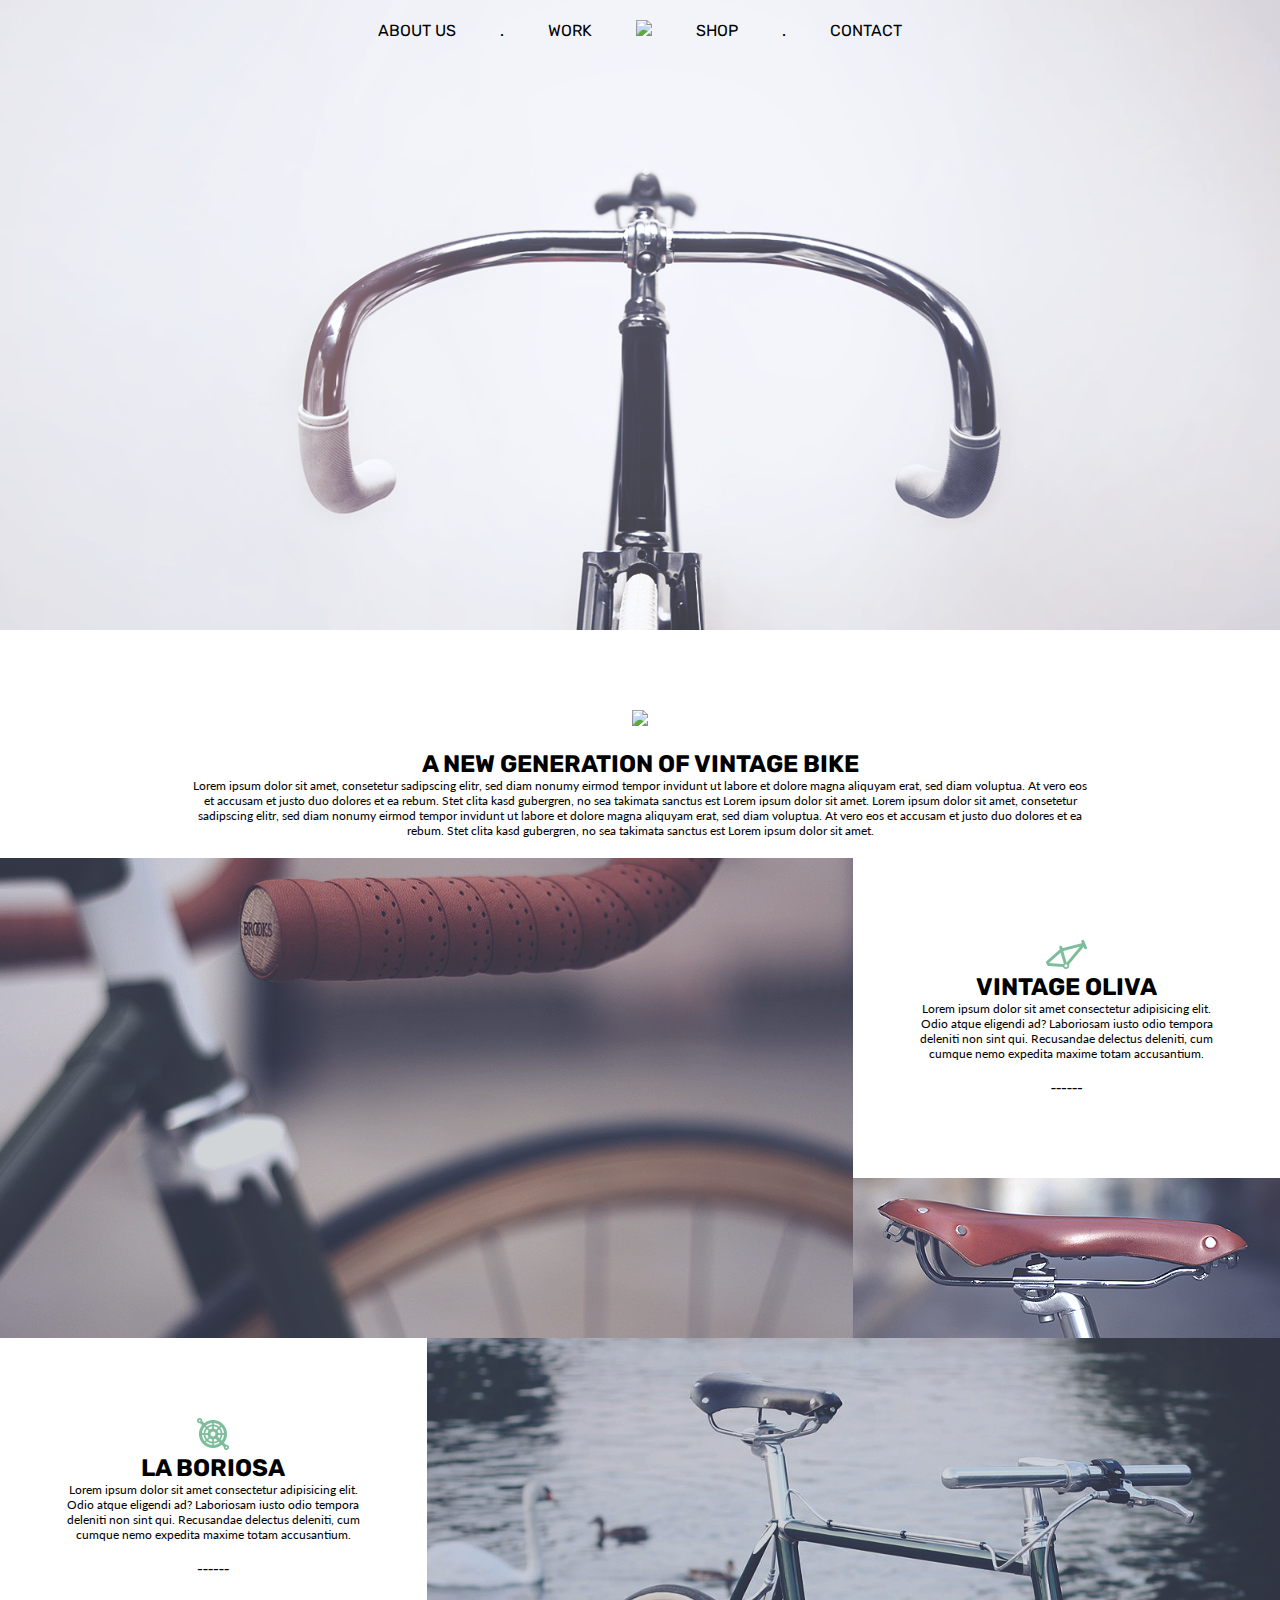
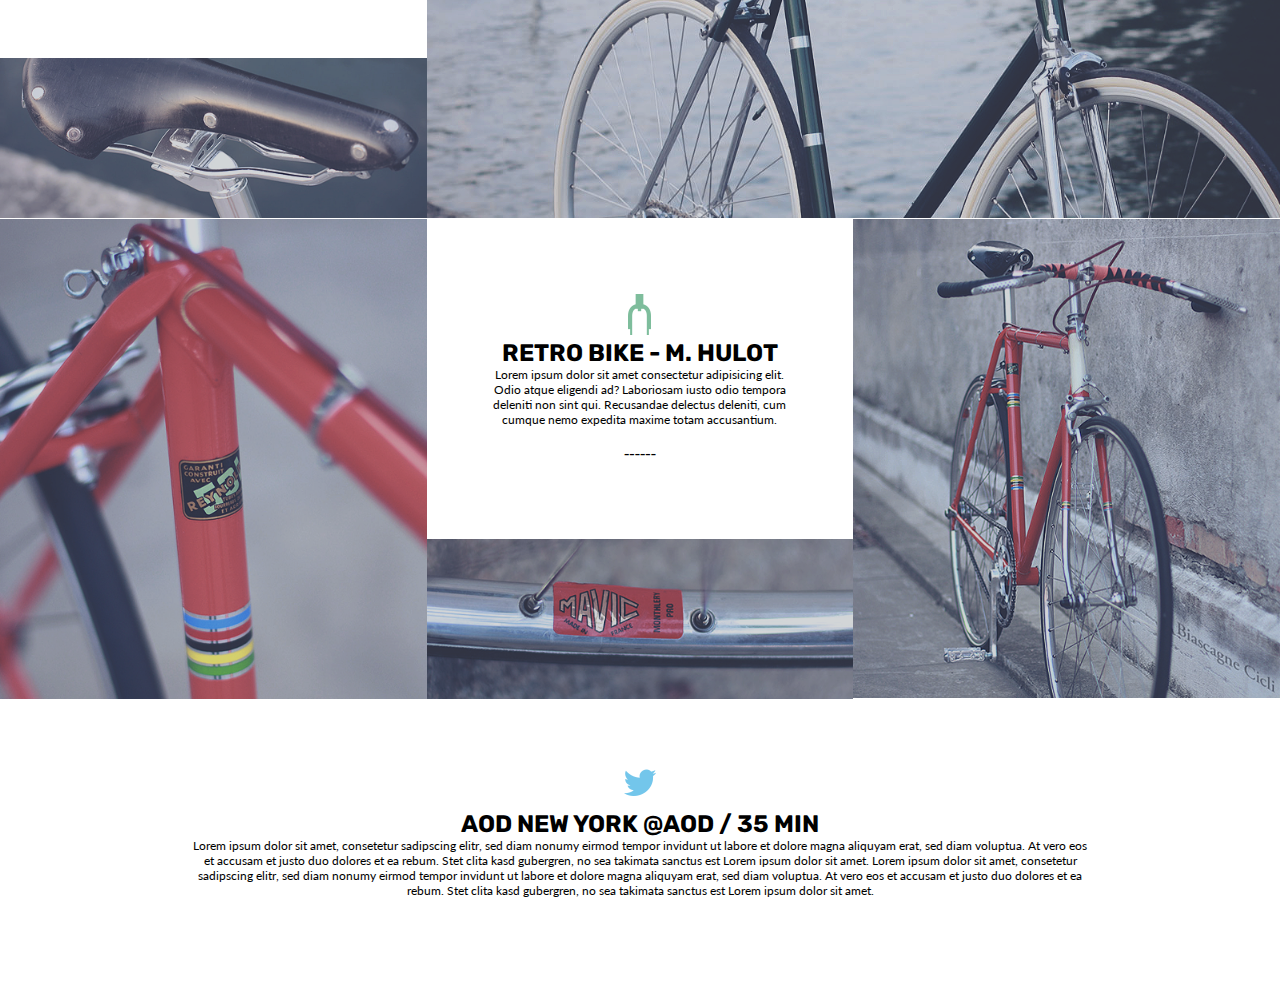
==== index2.html @ e27d0252 "added index2 to try out more grid stuff" ====
<!DOCTYPE html>
<html lang="en">
<head>
    <link href="styles.css" type="text/css" rel="stylesheet"/>
    <meta charset="UTF-8">
    <meta name="viewport" content="width=device-width, initial-scale=1.0">
    <title>AOD New York - Vintage Bicycles in Downtown Brooklyn</title>
</head>
<body>
    <header>

        <!--Navigation bar-->
        <div id="banner-image">
        <nav>
            <ul>
                <li class="nav-element">About Us</li>
                <li class="nav-element">.</li>
                <li class="nav-element">Work</li>
                <li class="nav-element"><img class="logo" src="assets/logo.png"></li>
                <li class="nav-element">Shop</li>
                <li class="nav-element">.</li>
                <li class="nav-element">Contact</li>
            </ul>
        </nav>
    </div>
    </header>

    <div class="big-text-box">
        <div class="inner-text">
            <img class="green-icon" src="assets/icon.png">
        <h2>A new generation of vintage bike</h2>
        <p>Lorem ipsum dolor sit amet, consetetur sadipscing elitr, sed diam nonumy eirmod tempor invidunt ut labore et dolore magna aliquyam erat, sed diam voluptua. At vero eos et accusam et justo duo dolores et ea rebum. Stet clita kasd gubergren, no sea takimata sanctus est Lorem ipsum dolor sit amet. Lorem ipsum dolor sit amet, consetetur sadipscing elitr, sed diam nonumy eirmod tempor invidunt ut labore et dolore magna aliquyam erat, sed diam voluptua. At vero eos et accusam et justo duo dolores et ea rebum. Stet clita kasd gubergren, no sea takimata sanctus est Lorem ipsum dolor sit amet.</p>
    </div>
    

 <!--BEGINNING OF GRID-->
<div class="grid">
    <img class="lhori1" src="assets/Layer 10.png">
    <div class="card1">
        <div class="square-text-box inner-text">
            <img src="assets/Icon2.png">
            <h2>Vintage Oliva</h2>
            <p>Lorem ipsum dolor sit amet consectetur adipisicing elit. Odio atque eligendi ad? Laboriosam iusto odio tempora deleniti non sint qui. Recusandae delectus deleniti, cum cumque nemo expedita maxime totam accusantium.</p>
            <br>------
        </div>
    </div>
    <img class="spic1" src="assets/Layer 11.png">

    <div class="card2">
        <div class="square-text-box inner-text">
            <img src="assets/Icon4.png">
            <h2>La Boriosa</h2>
            <p>Lorem ipsum dolor sit amet consectetur adipisicing elit. Odio atque eligendi ad? Laboriosam iusto odio tempora deleniti non sint qui. Recusandae delectus deleniti, cum cumque nemo expedita maxime totam accusantium.</p>
            <br>------
        </div>
    </div>
    <img class="spic2" src="assets/Layer 13.png">
    <img class="lhori2" src="assets/Layer 12.png">
    <img class="mvert1" src="assets/Layer 15.png">

    <div class="card3">
        <div class="square-text-box inner-text">
            <img src="assets/Icon3.png">
            <h2>Retro BIKE - M. Hulot</h2>
            <p>Lorem ipsum dolor sit amet consectetur adipisicing elit. Odio atque eligendi ad? Laboriosam iusto odio tempora deleniti non sint qui. Recusandae delectus deleniti, cum cumque nemo expedita maxime totam accusantium.</p>
            <br>------
        </div>
    </div>
    <img class="spic3" src="assets/Layer 16.png">
    <img class="mvert2" src="assets/Layer 14.png">
</div>

    <div class="big-text-box">
        <div class="inner-text">
            <img class="social-media-icon" src="assets/twitter.png">
        <h2>AOD New York @aod / 35 min</h2>
        <p>Lorem ipsum dolor sit amet, consetetur sadipscing elitr, sed diam nonumy eirmod tempor invidunt ut labore et dolore magna aliquyam erat, sed diam voluptua. At vero eos et accusam et justo duo dolores et ea rebum. Stet clita kasd gubergren, no sea takimata sanctus est Lorem ipsum dolor sit amet. Lorem ipsum dolor sit amet, consetetur sadipscing elitr, sed diam nonumy eirmod tempor invidunt ut labore et dolore magna aliquyam erat, sed diam voluptua. At vero eos et accusam et justo duo dolores et ea rebum. Stet clita kasd gubergren, no sea takimata sanctus est Lorem ipsum dolor sit amet.</p>
    </div>

<!--SECOND GRID-->
<div class="grid2">
    <div class="sbox1">
    </div>
    <div class="sbox2"></div>
    <div class="svert1"></div>
    <div class="shori2"></div>
    <div class="shori1"></div>
    <div class="shori3"></div>
</div>


</body>
</html>
---- styles.css ----
/* Fonts */

@import url('https://fonts.googleapis.com/css2?family=Lato&family=Rubik&display=swap');

/* Font specifications

font-family: 'Lato', sans-serif;
font-family: 'Rubik', sans-serif;

*/


/* General */

* {
    margin: 0;
    padding: 0;
}

body {
    background-color: white;
    font-family: ;
}

p {
    font-family: 'Lato', sans-serif;;
    font-size: 12px; 
}


/* Header and Navigation */

.logo {

}

nav {
    text-align: center;
}

nav ul {
    list-style: none;
}

nav ul li {
    padding: 20px;
    vertical-align: middle;
}

.navbar {
    text-align: center;
    
}

.nav-element {
    display: inline-block;
    text-transform: uppercase;
    font-family: 'Rubik', sans-serif;
}

ul {
    list-style: none;
}




/*Grid*/
.grid {
    display: grid;
    width: 100vw;
    margin-right: auto;
    margin-left: auto;
    grid-template-columns: 2fr 1fr 1fr 2fr;
    grid-template-rows: repeat(9, 1fr);
    grid-template-areas: 
            "lhori1 lhori1 lhori1 card1"
            "lhori1 lhori1 lhori1 card1"
            "lhori1 lhori1 lhori1 spic1"
            "card2 lhori2 lhori2 lhori2"
            "card2 lhori2 lhori2  lhori2"
            "spic2 lhori2  lhori2 lhori2"
            "mvert1 card3 card3 mvert2"
            "mvert1 card3 card3 mvert2"
            "mvert1 spic3 spic3 mvert2";
}

/*Grid Classes*/
.lhori1 {
    grid-area: lhori1; 
    max-width: 100%;
}
.card1 {
    grid-area: card1; 
    align-self: center;}
.spic1 {
    grid-area: spic1;
    max-width: 100%;
}
.card2 {
    grid-area: card2; 
    align-self: center;
}
.lhori2 {
    grid-area: lhori2;
    max-width: 100%;
}
.spic2 {
    grid-area: spic2;
    max-width: 100%;
}
.mvert1 {
    grid-area: mvert1;
    max-width: 100%;
}
.card3 {
    grid-area: card3; 
    align-self: center;
}
.spic3 {
    grid-area: spic3;
    max-width: 100%;
}
.mvert2 {
    grid-area: mvert2;
    max-width: 100%;
}


/*Grid2*/
.grid2 {
    display: grid;
    width: 100vw;
    
    margin-right: auto;
    margin-left: auto;
    grid-template-columns: 1fr 1fr 1fr 1fr 2fr;
    grid-template-rows: repeat(2, 1fr);
    grid-template-areas: 
        "sbox1  sbox2 svert1 svert2 shori2"
        "shori1 shori1 svert1 svert2 shori3";
}

/* 

/*Grid 2 Classes*/

.sbox1 {
    grid-area: sbox1;
    background-image: url("assets/Layer 19.png");
    position: relative;
}
.svert1 {
    grid-area: svert1;
}
.svert2 {
    grid-area: svert2;
}
.shori2 {
    grid-area: shori2;
}

.shori3 {
    grid-area: shori3;
}


    /*

            "tbox2 tbox2 tbox2 tbox2 tbox2 tbox2"
            "tbox2 tbox2 tbox2 tbox2 tbox2 tbox2"
            "sbox    sbox2 svert1 svert2 shori2"
            "shori1 shori1 svert1 svert2 shori2";
              "tbox2 tbox2 tbox2 tbox2 tbox2 tbox2"
            "tbox2 tbox2 tbox2 tbox2 tbox2 tbox2"
            "sbox1  sbox2 svert1 svert2 shori2"
            "shori1 shori1 svert1 svert2 shori2";
}*/

#banner-image {
    background-image: url("assets/Layer 7.png");
    background-size: cover;
    height: 70vh;
}

/* Block of text */

.big-text-box {
    width: 100%;
    text-align: center;
    padding-top: 40px;
    padding-bottom: 40px;
}

.green-icon {
    padding: 20px;
    text-align: center;
}

h2 {
    text-transform: uppercase;
    font-family: 'Rubik', sans-serif;
}

.inner-text {
    width: 70%;
    margin: 0 auto;
    padding: 20px;
    
}


/* Large image */
.large-hori-image {

}

.layer10 {
    background-size: cover;
    background-image: url("assets/Layer 10.png");

}

.layer11 {
    background-image: url("assets/Layer 10.png");
}

.overlay-image {
    margin: auto;
}

.bicycle-company {
    background-image: url("assets/Logo2.png");
}

/* Skinny hori image with square text */
.card {
    text-align: center;
}

.skinny-hori-image {
    background-image: url("assets/Layer 11.png");
    background-size: cover;
}

.square-text-box {
    text-align: center;
}



.med-vert-image {
   
}

#

.small-square-image {
    
}

.skinny-vert-image {

}

.small-hori-image {

}


#discover-button {
    width: 200px;
    height: 100px;
}

#stay-on-the-saddle {

}

#newsletter-form{

}

#go-button {

}


/* Footer */

#address {

}

.social-media-icon {
    padding: 10px;
    text-align: center;
}

#yebo-logo {

}
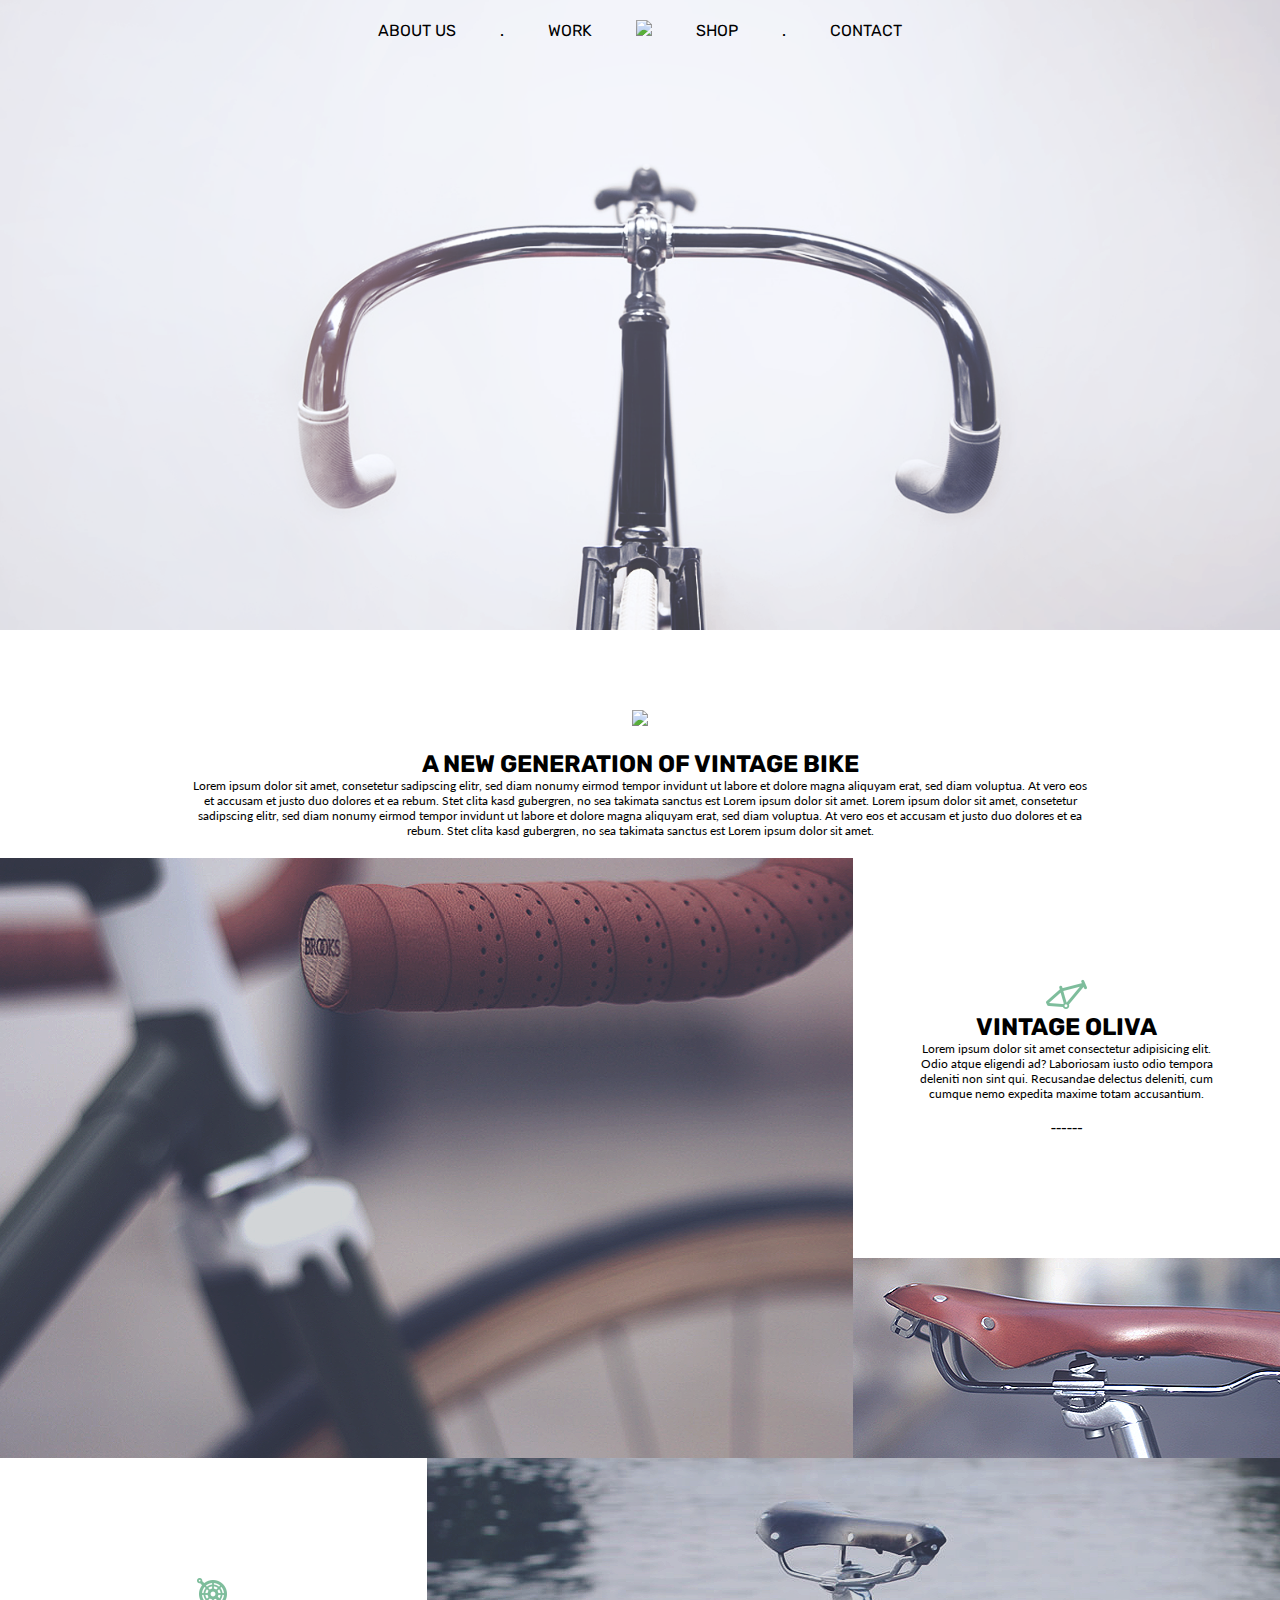
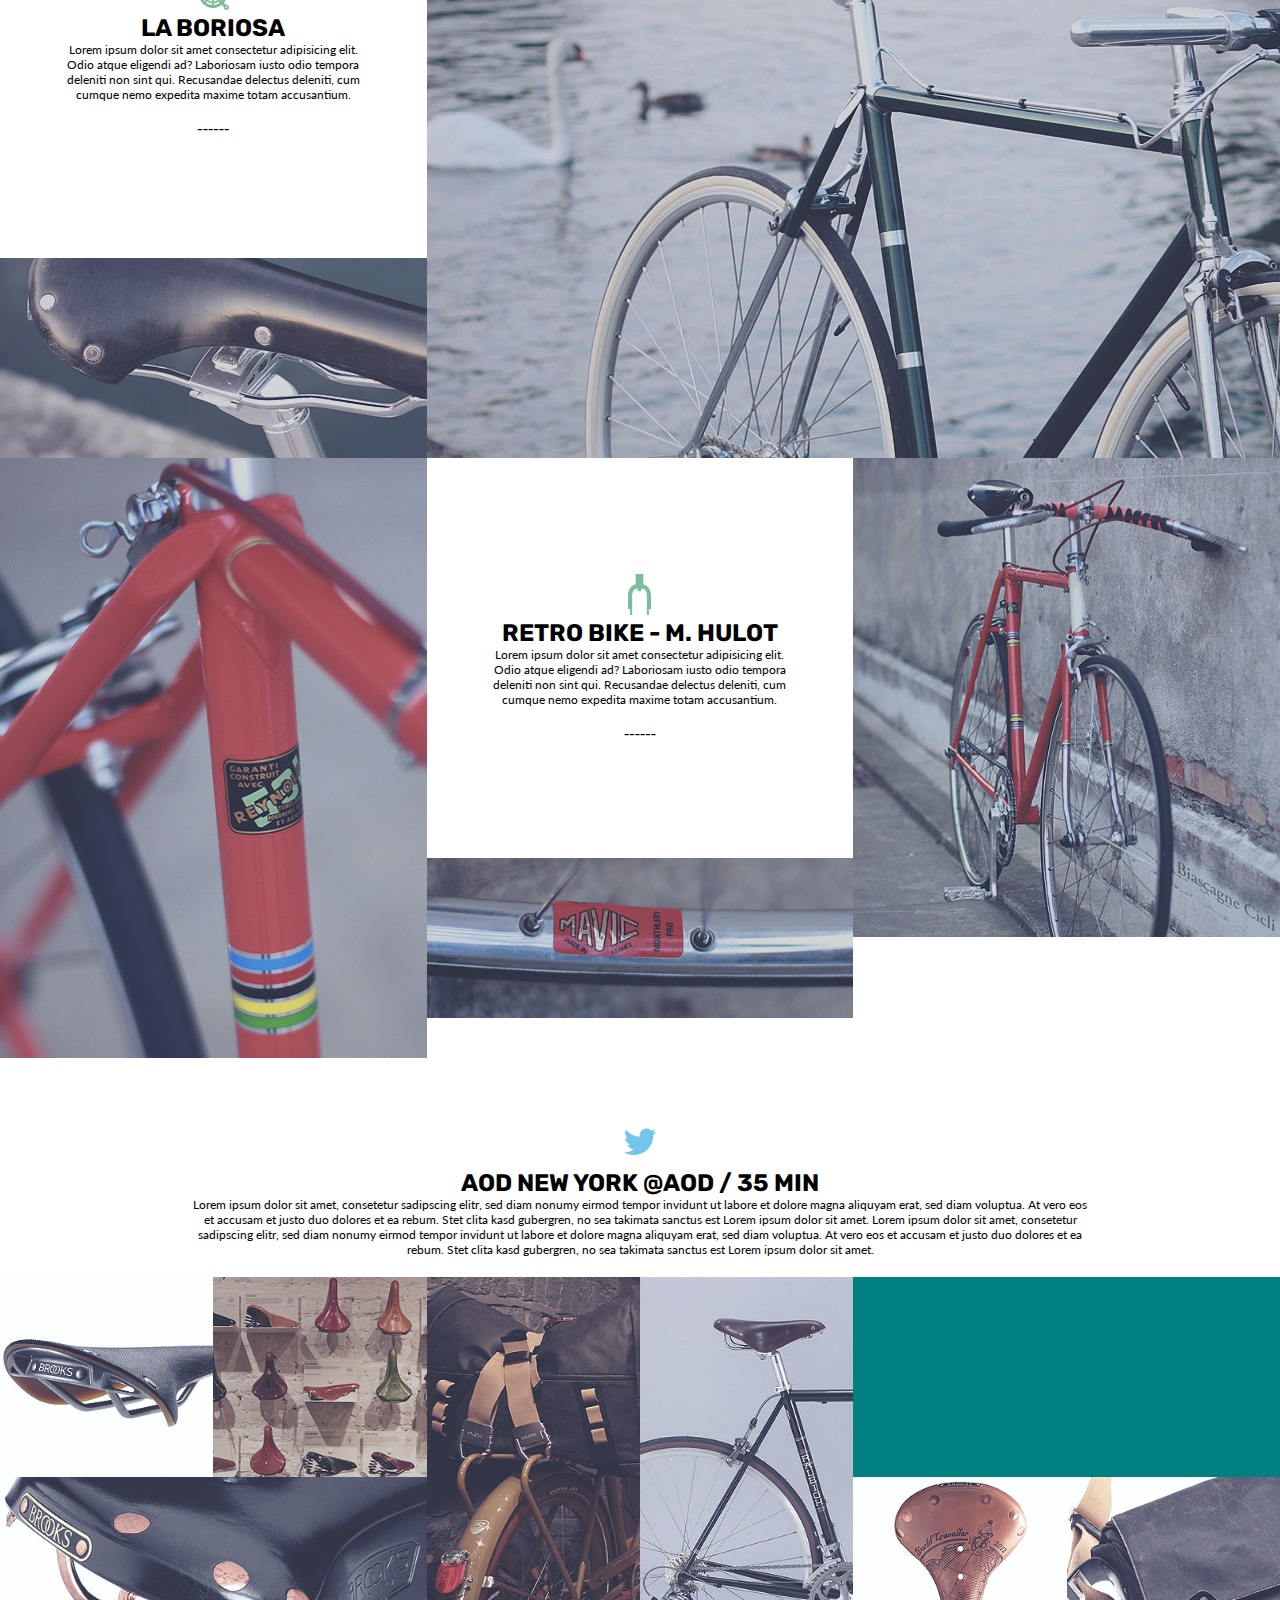
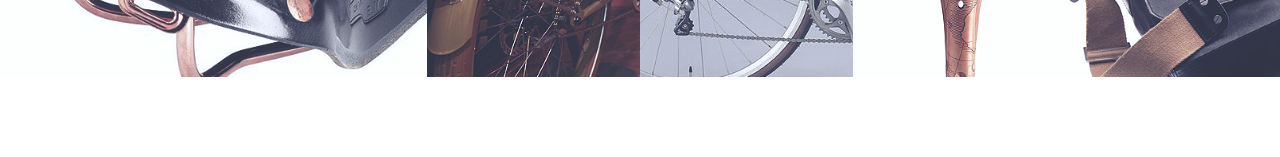
==== commit cfc21dcb: "finally making it responsive" ====
--- a/index2.html
+++ b/index2.html
@@ -35,7 +35,7 @@
 
  <!--BEGINNING OF GRID-->
 <div class="grid">
-    <img class="lhori1" src="assets/Layer 10.png">
+<div class="lhori1"></div>
     <div class="card1">
         <div class="square-text-box inner-text">
             <img src="assets/Icon2.png">
@@ -44,7 +44,7 @@
             <br>------
         </div>
     </div>
-    <img class="spic1" src="assets/Layer 11.png">
+    <div class="spic1"></div>
 
     <div class="card2">
         <div class="square-text-box inner-text">
@@ -54,9 +54,9 @@
             <br>------
         </div>
     </div>
-    <img class="spic2" src="assets/Layer 13.png">
-    <img class="lhori2" src="assets/Layer 12.png">
-    <img class="mvert1" src="assets/Layer 15.png">
+    <div class="spic2"></div>
+    <div class="lhori2"></div>
+    <div class="mvert1"></div>
 
     <div class="card3">
         <div class="square-text-box inner-text">
@@ -83,9 +83,11 @@
     </div>
     <div class="sbox2"></div>
     <div class="svert1"></div>
+    <div class="svert2"></div>
     <div class="shori2"></div>
     <div class="shori1"></div>
-    <div class="shori3"></div>
+    <div class="sbox3"></div>
+    <div class="sbox4"></div>
 </div>
 
 
--- a/styles.css
+++ b/styles.css
@@ -1,6 +1,7 @@
 /* Fonts */
 
 @import url('https://fonts.googleapis.com/css2?family=Lato&family=Rubik&display=swap');
+@import url('https://fonts.googleapis.com/css2?family=Raleway:wght@200&display=swap%22');
 
 /* Font specifications
 
@@ -89,6 +90,10 @@
 .lhori1 {
     grid-area: lhori1; 
     max-width: 100%;
+    background-image: url("assets/Layer 10.png");
+    min-height: 200px;
+    max-height: 700px;
+    background-size: cover;
 }
 .card1 {
     grid-area: card1; 
@@ -96,6 +101,10 @@
 .spic1 {
     grid-area: spic1;
     max-width: 100%;
+    background-image: url("assets/Layer 11.png");
+    min-height: 200px;
+    max-height: 700px;
+    background-size: cover;
 }
 .card2 {
     grid-area: card2; 
@@ -104,14 +113,26 @@
 .lhori2 {
     grid-area: lhori2;
     max-width: 100%;
+    background-image: url("assets/Layer 12.png");
+    min-height: 200px;
+    max-height: 700px;
+    background-size: cover;
 }
 .spic2 {
     grid-area: spic2;
     max-width: 100%;
+    background-image: url("assets/Layer 13.png");
+    min-height: 200px;
+    max-height: 700px;
+    background-size: cover;
 }
 .mvert1 {
     grid-area: mvert1;
     max-width: 100%;
+    background-image: url("assets/Layer 15.png");
+    min-height: 200px;
+    max-height: 700px;
+    background-size: cover;
 }
 .card3 {
     grid-area: card3; 
@@ -131,14 +152,13 @@
 .grid2 {
     display: grid;
     width: 100vw;
-    
     margin-right: auto;
     margin-left: auto;
-    grid-template-columns: 1fr 1fr 1fr 1fr 2fr;
+    grid-template-columns: 1fr 1fr 1fr 1fr 1fr 1fr;
     grid-template-rows: repeat(2, 1fr);
     grid-template-areas: 
-        "sbox1  sbox2 svert1 svert2 shori2"
-        "shori1 shori1 svert1 svert2 shori3";
+        "sbox1  sbox2 svert1 svert2 shori2 shori2"
+        "shori1 shori1 svert1 svert2 sbox3 sbox4";
 }
 
 /* 
@@ -148,20 +168,63 @@
 .sbox1 {
     grid-area: sbox1;
     background-image: url("assets/Layer 19.png");
-    position: relative;
-}
+    min-height: 200px;
+    max-height: 700px;
+    background-size: cover;
+}
+
+.sbox2 {
+    grid-area: sbox2;
+    background-image: url("assets/Layer 21.png");
+    min-height: 200px;
+    max-height: 700px;
+    background-size: cover;
+}
+
 .svert1 {
     grid-area: svert1;
+    background-image: url("assets/Layer 22.png");
+    min-height: 200px;
+    max-height: 700px;
+    background-size: cover;
 }
 .svert2 {
     grid-area: svert2;
+    background-image: url("assets/Layer 25.png");
+    min-height: 200px;
+    max-height: 700px;
+    background-size: cover;
 }
 .shori2 {
     grid-area: shori2;
-}
-
-.shori3 {
-    grid-area: shori3;
+    background-color: teal;
+    min-height: 200px;
+    max-height: 700px;
+    background-size: cover;
+}
+
+.shori1 {
+    grid-area: shori1;
+    background-image: url("assets/Layer 20.png");
+    min-height: 200px;
+    max-height: 700px;
+    background-size: cover;
+}
+
+.sbox3 {
+    grid-area: sbox3;
+    background-image: url("assets/Layer 24.png");
+    min-height: 200px;
+    max-height: 700px;
+    background-size: cover;
+}
+
+.sbox4 {
+    grid-area: sbox4;
+    background-image: url("assets/Layer 26.png");
+    min-height: 200px;
+    max-height: 700px;
+    background-size: cover;
 }
 
 
@@ -180,6 +243,7 @@
 #banner-image {
     background-image: url("assets/Layer 7.png");
     background-size: cover;
+    background-position: center;
     height: 70vh;
 }
 
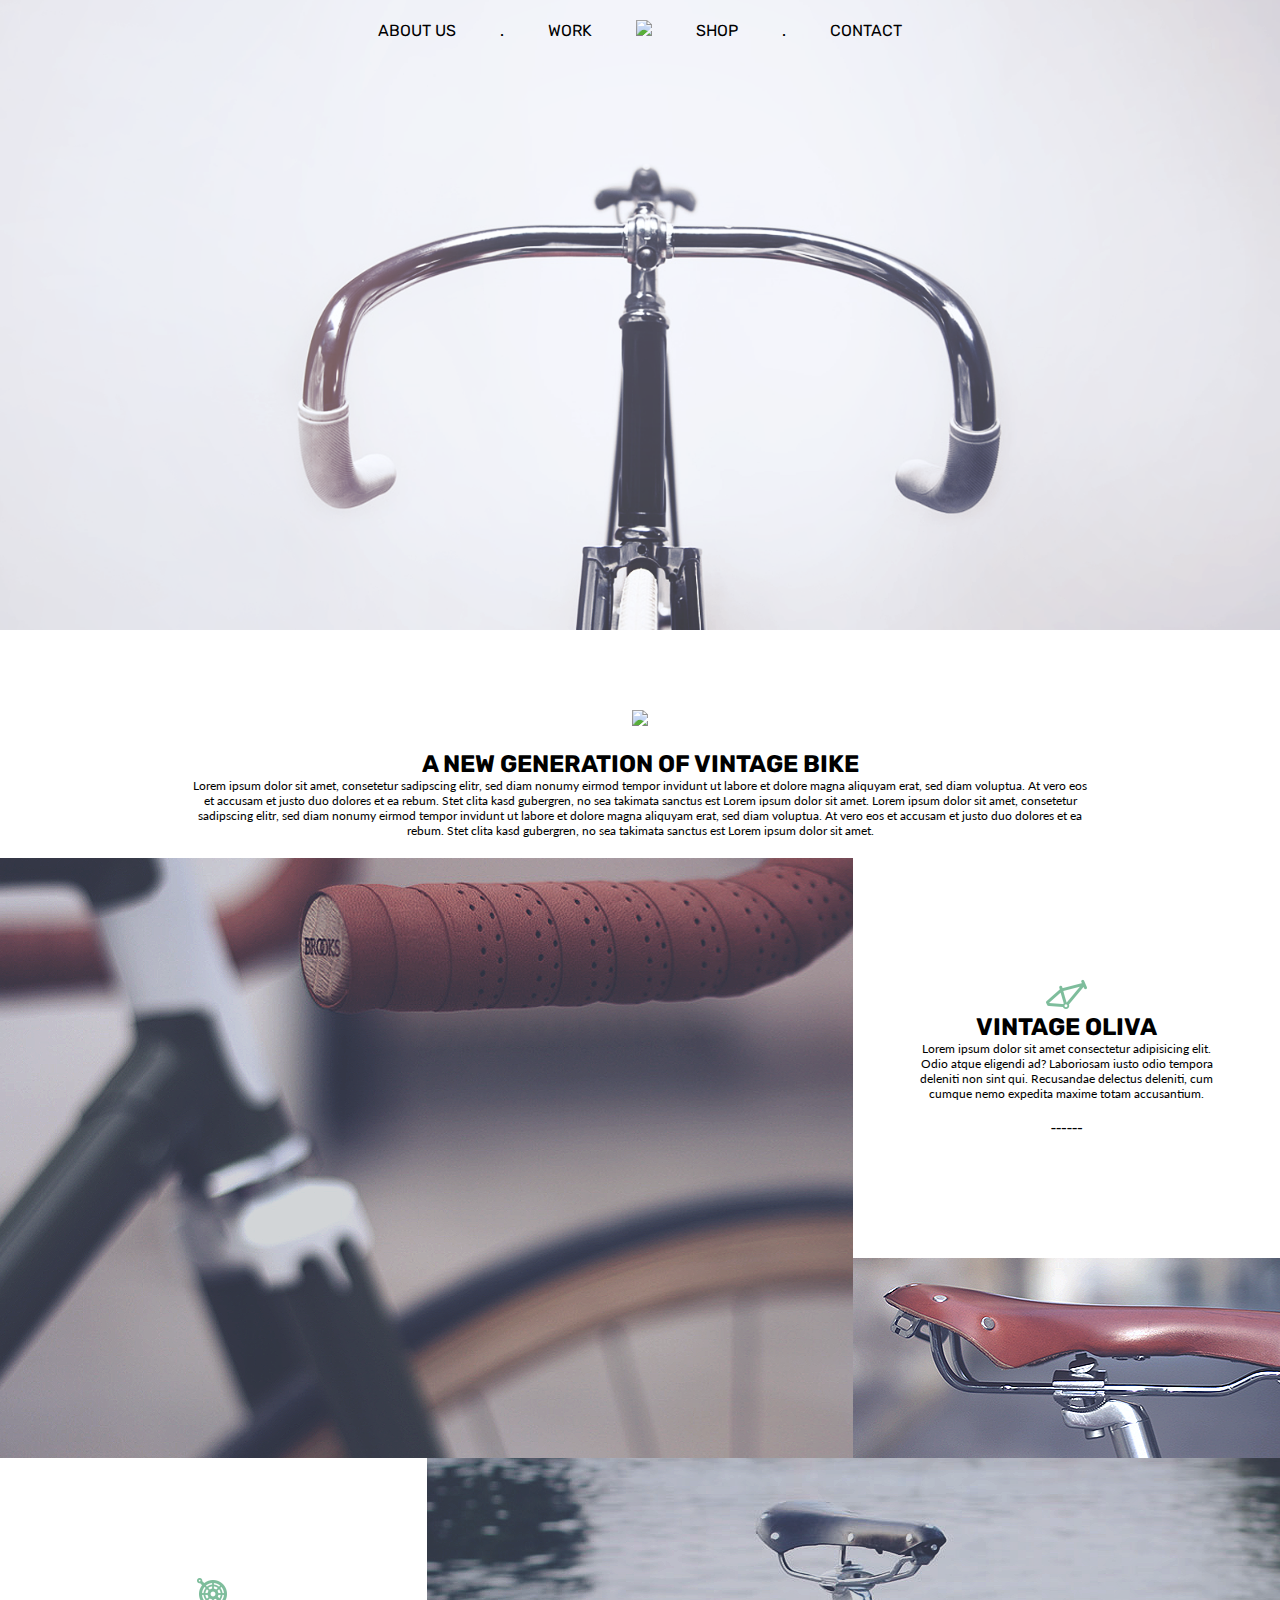
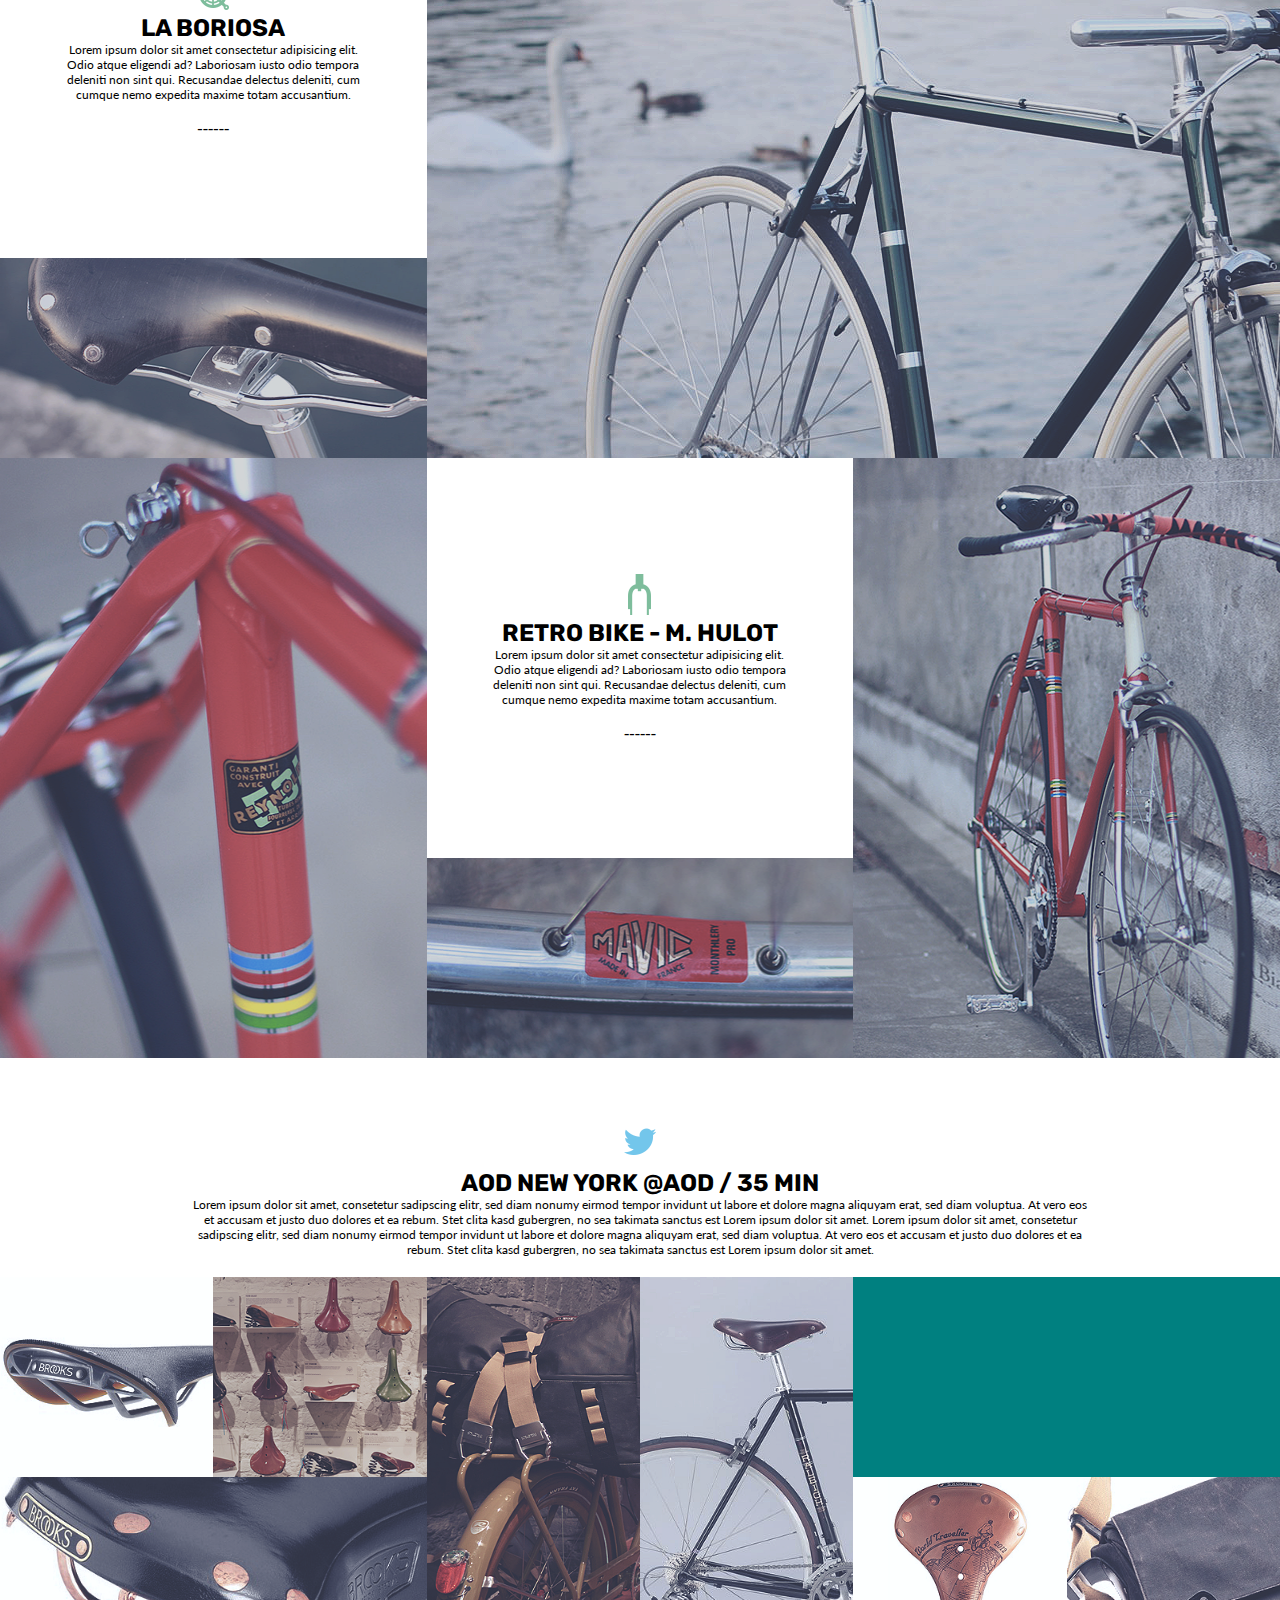
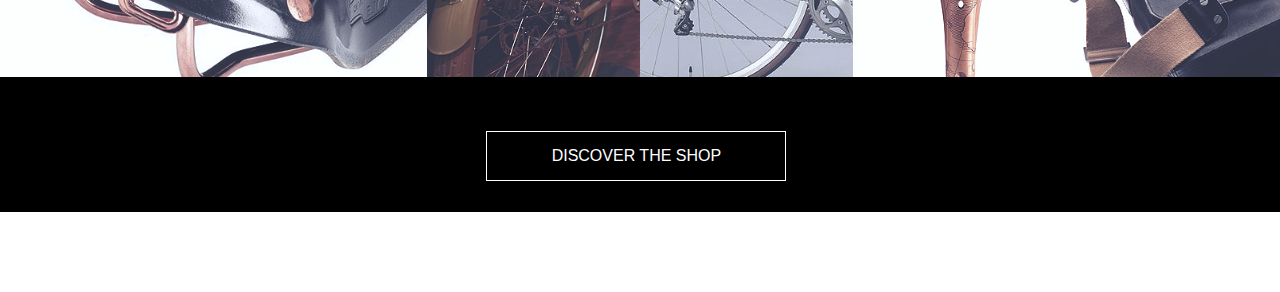
==== commit 1ee04de3: "button for discover the shop" ====
--- a/index2.html
+++ b/index2.html
@@ -66,8 +66,8 @@
             <br>------
         </div>
     </div>
-    <img class="spic3" src="assets/Layer 16.png">
-    <img class="mvert2" src="assets/Layer 14.png">
+    <div class="spic3"></div>
+    <div class="mvert2"></div>
 </div>
 
     <div class="big-text-box">
@@ -79,8 +79,7 @@
 
 <!--SECOND GRID-->
 <div class="grid2">
-    <div class="sbox1">
-    </div>
+    <div class="sbox1"></div>
     <div class="sbox2"></div>
     <div class="svert1"></div>
     <div class="svert2"></div>
@@ -90,6 +89,12 @@
     <div class="sbox4"></div>
 </div>
 
+<!--Black div with button-->
+<div class="discover-section">
+    <button id="discover-button" type="button">Discover the shop</button>
+</div>
+
+
 
 </body>
 </html>--- a/styles.css
+++ b/styles.css
@@ -110,6 +110,7 @@
     grid-area: card2; 
     align-self: center;
 }
+
 .lhori2 {
     grid-area: lhori2;
     max-width: 100%;
@@ -141,14 +142,23 @@
 .spic3 {
     grid-area: spic3;
     max-width: 100%;
+    background-image: url("assets/Layer 16.png");
+    min-height: 200px;
+    max-height: 700px;
+    background-size: cover;
 }
 .mvert2 {
     grid-area: mvert2;
     max-width: 100%;
+    background-image: url("assets/Layer 14.png");
+    min-height: 200px;
+    max-height: 700px;
+    background-size: cover;
 }
 
 
 /*Grid2*/
+
 .grid2 {
     display: grid;
     width: 100vw;
@@ -161,7 +171,7 @@
         "shori1 shori1 svert1 svert2 sbox3 sbox4";
 }
 
-/* 
+
 
 /*Grid 2 Classes*/
 
@@ -228,17 +238,6 @@
 }
 
 
-    /*
-
-            "tbox2 tbox2 tbox2 tbox2 tbox2 tbox2"
-            "tbox2 tbox2 tbox2 tbox2 tbox2 tbox2"
-            "sbox    sbox2 svert1 svert2 shori2"
-            "shori1 shori1 svert1 svert2 shori2";
-              "tbox2 tbox2 tbox2 tbox2 tbox2 tbox2"
-            "tbox2 tbox2 tbox2 tbox2 tbox2 tbox2"
-            "sbox1  sbox2 svert1 svert2 shori2"
-            "shori1 shori1 svert1 svert2 shori2";
-}*/
 
 #banner-image {
     background-image: url("assets/Layer 7.png");
@@ -246,6 +245,7 @@
     background-position: center;
     height: 70vh;
 }
+
 
 /* Block of text */
 
@@ -302,39 +302,31 @@
     text-align: center;
 }
 
-.skinny-hori-image {
-    background-image: url("assets/Layer 11.png");
-    background-size: cover;
-}
-
 .square-text-box {
     text-align: center;
 }
 
 
-
-.med-vert-image {
-   
-}
-
-#
-
-.small-square-image {
-    
-}
-
-.skinny-vert-image {
-
-}
-
-.small-hori-image {
-
-}
-
+.discover-section {
+    background-color: black;
+    width: 100%;
+    height: 15vh;
+    position: relative;
+}
 
 #discover-button {
-    width: 200px;
-    height: 100px;
+    width: 300px;
+    height: 50px;
+    background-color: black;
+    border-style: solid;
+    border-color: white;
+    border-width: 1px;
+    color: white;
+    position: absolute;
+    top: 40%;
+    left: 38%;
+    font-size: 16px;
+    text-transform: uppercase;
 }
 
 #stay-on-the-saddle {
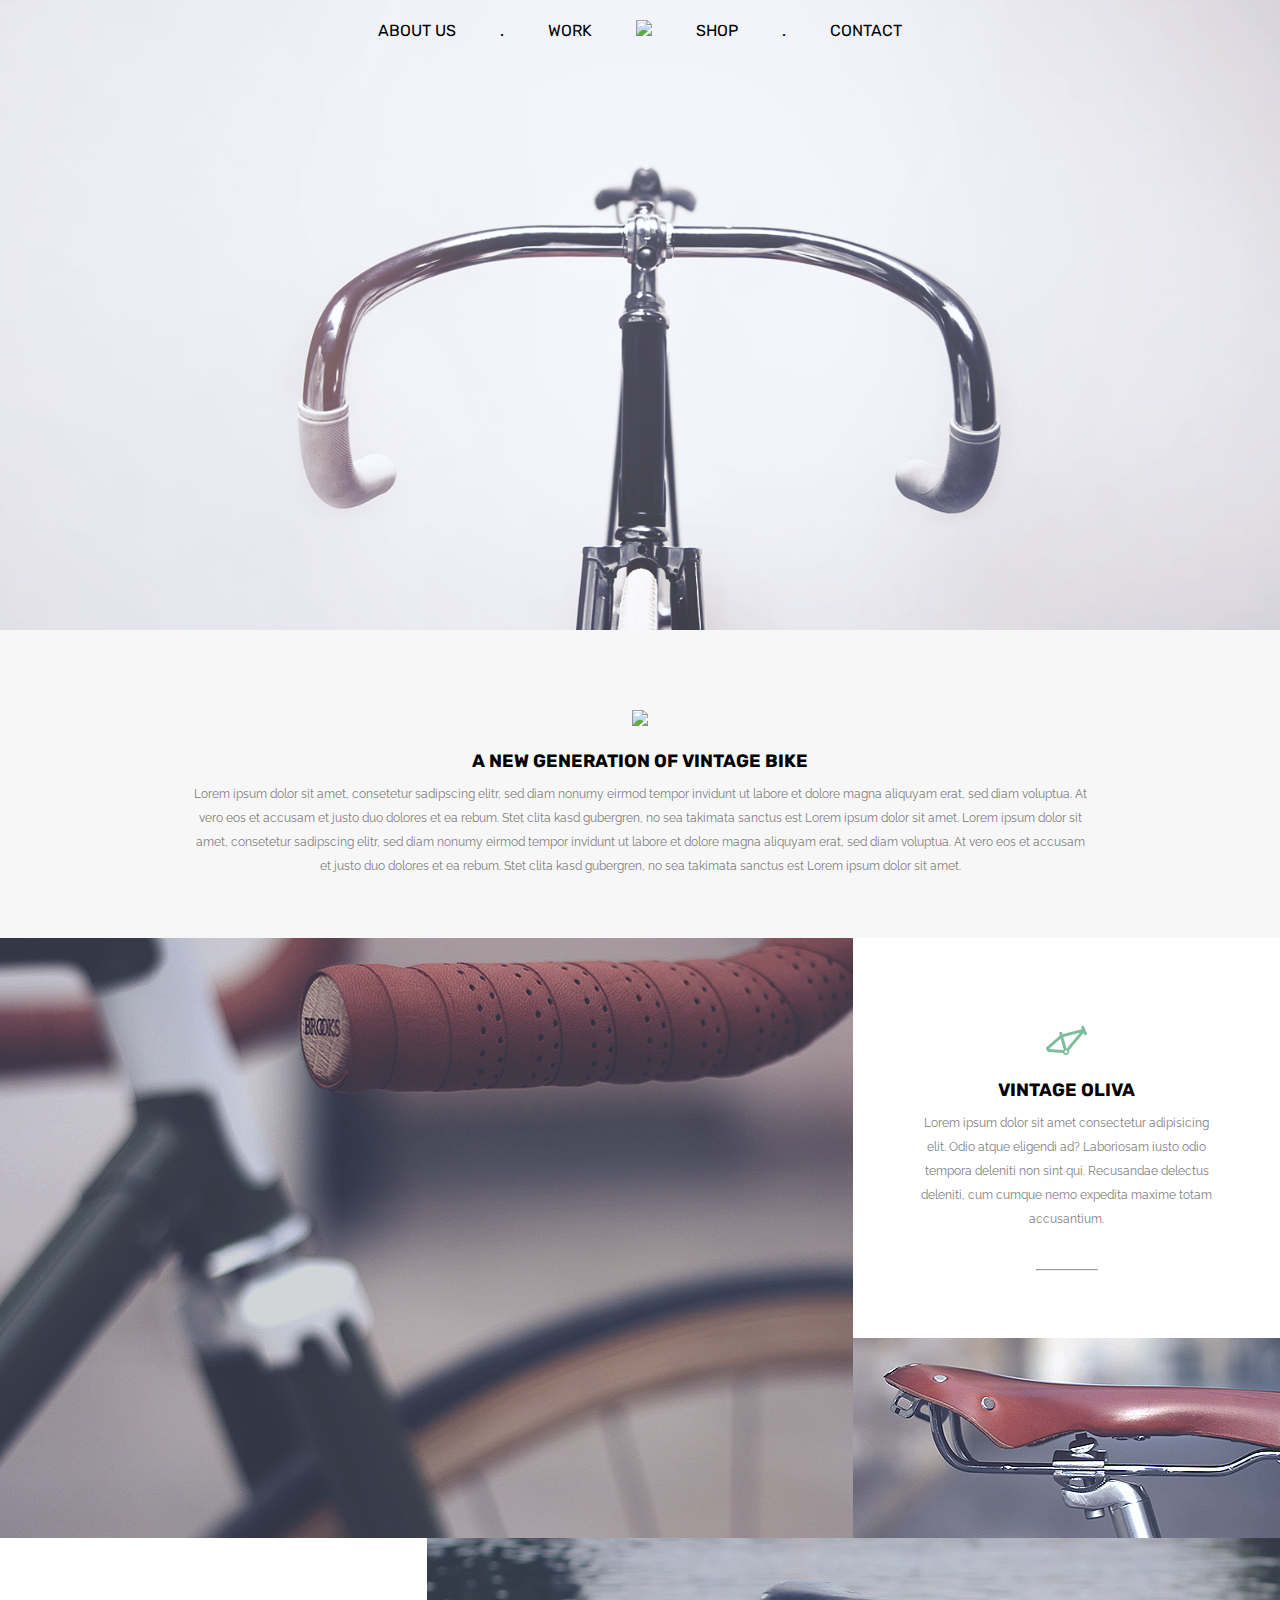
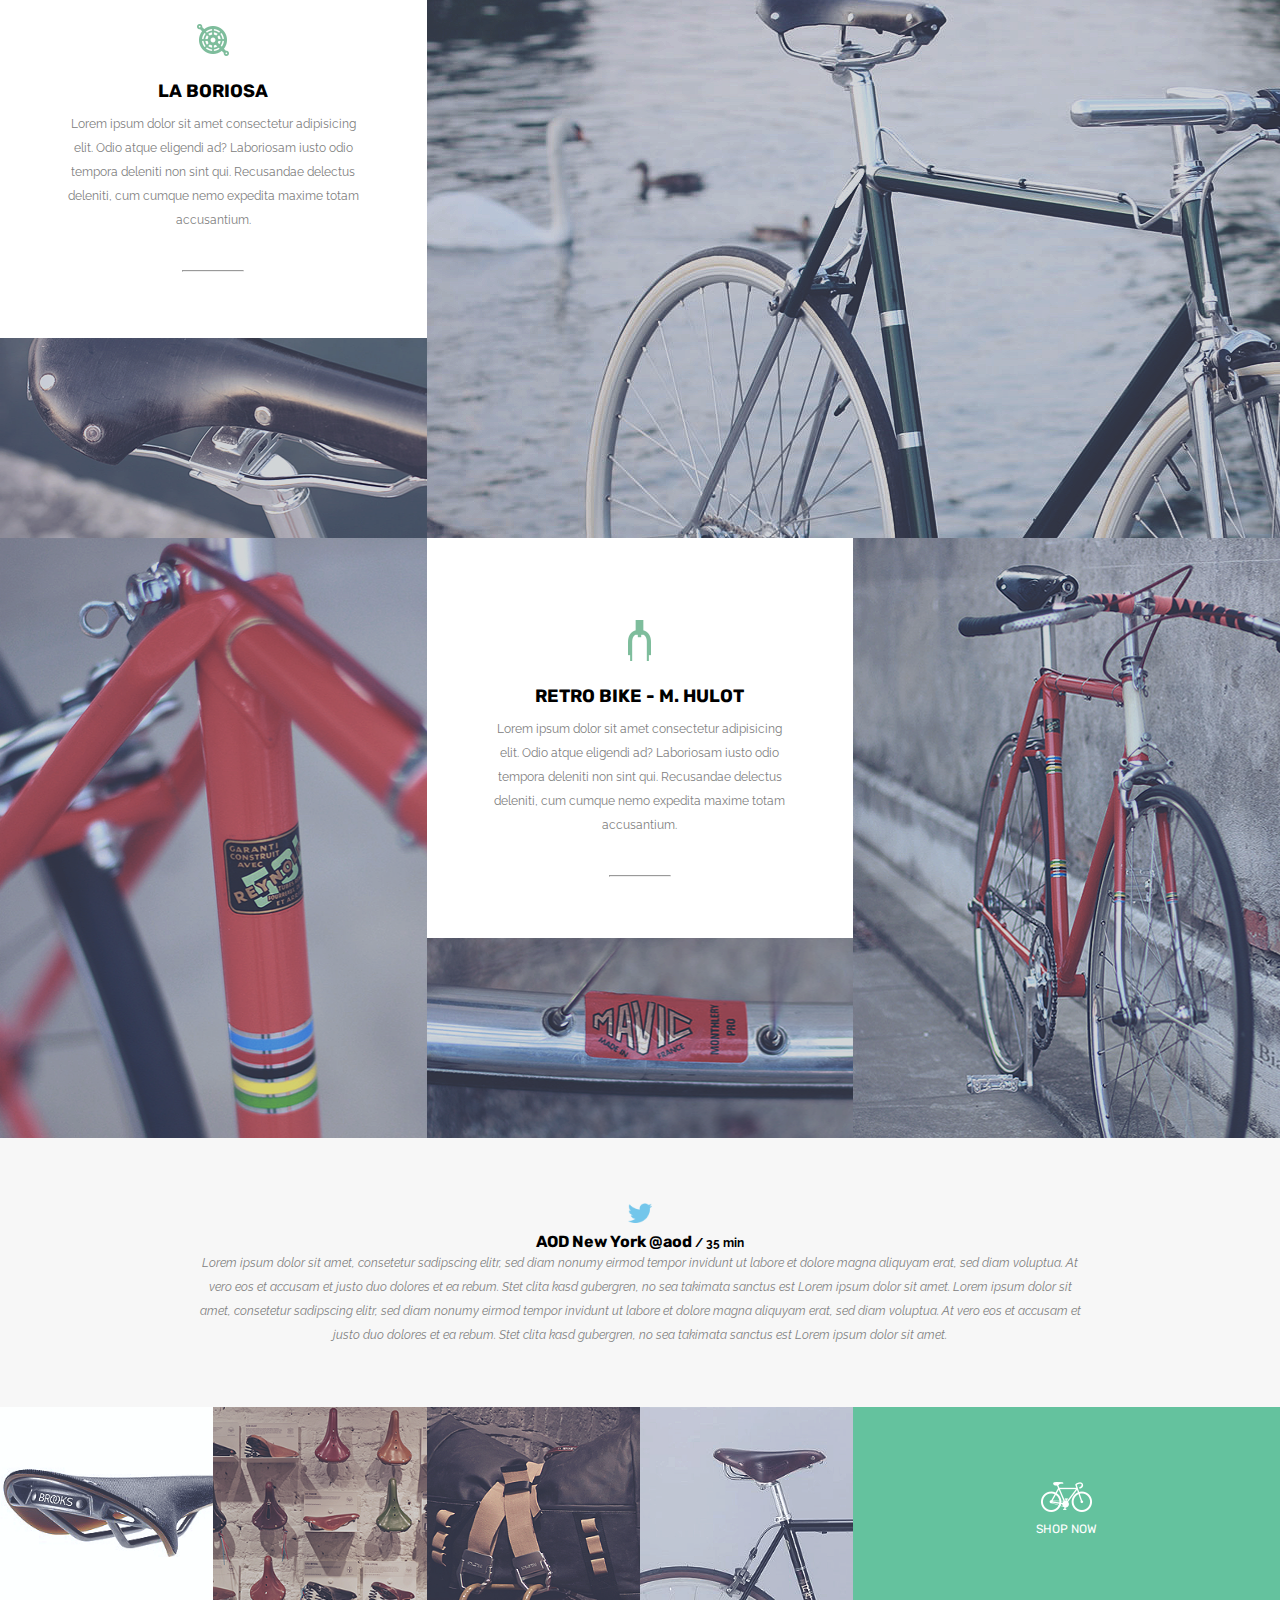
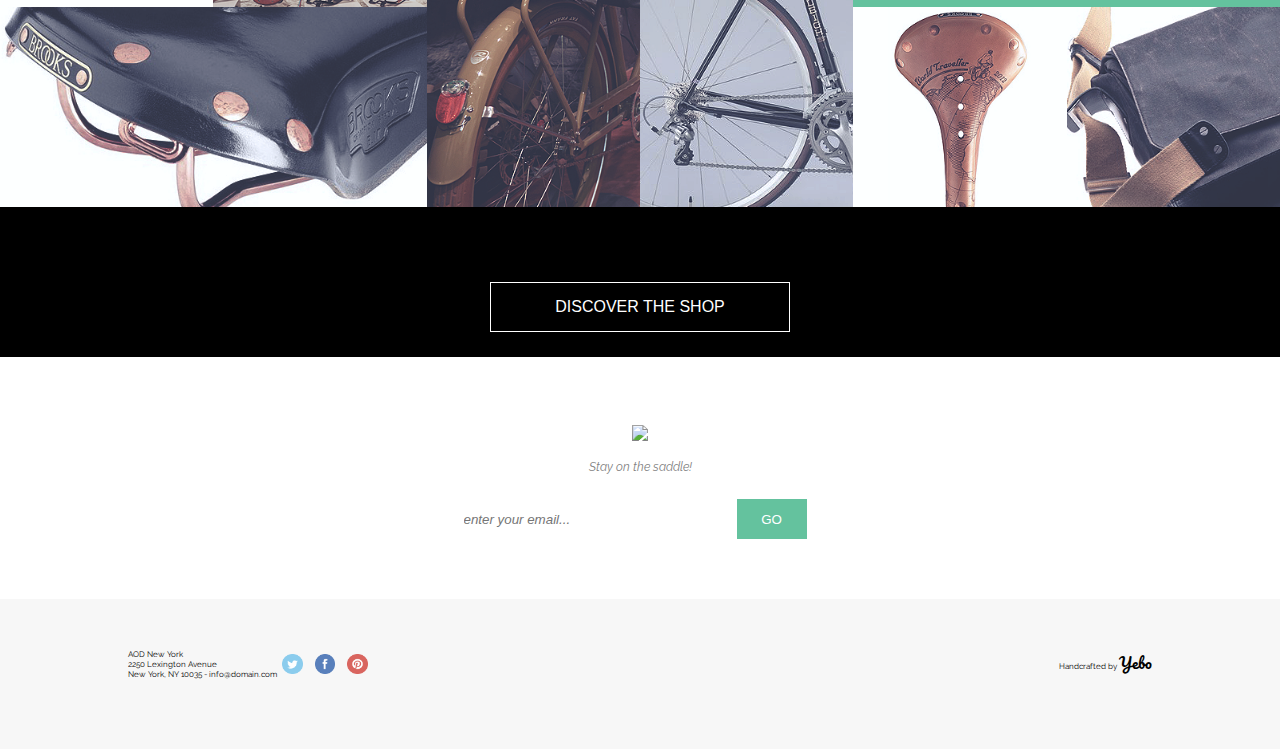
==== commit 06c3d8a8: "polishing" ====
--- a/index2.html
+++ b/index2.html
@@ -31,6 +31,7 @@
         <h2>A new generation of vintage bike</h2>
         <p>Lorem ipsum dolor sit amet, consetetur sadipscing elitr, sed diam nonumy eirmod tempor invidunt ut labore et dolore magna aliquyam erat, sed diam voluptua. At vero eos et accusam et justo duo dolores et ea rebum. Stet clita kasd gubergren, no sea takimata sanctus est Lorem ipsum dolor sit amet. Lorem ipsum dolor sit amet, consetetur sadipscing elitr, sed diam nonumy eirmod tempor invidunt ut labore et dolore magna aliquyam erat, sed diam voluptua. At vero eos et accusam et justo duo dolores et ea rebum. Stet clita kasd gubergren, no sea takimata sanctus est Lorem ipsum dolor sit amet.</p>
     </div>
+    </div>
     
 
  <!--BEGINNING OF GRID-->
@@ -38,20 +39,20 @@
 <div class="lhori1"></div>
     <div class="card1">
         <div class="square-text-box inner-text">
-            <img src="assets/Icon2.png">
+            <img class="green-icon" src="assets/Icon2.png">
             <h2>Vintage Oliva</h2>
             <p>Lorem ipsum dolor sit amet consectetur adipisicing elit. Odio atque eligendi ad? Laboriosam iusto odio tempora deleniti non sint qui. Recusandae delectus deleniti, cum cumque nemo expedita maxime totam accusantium.</p>
-            <br>------
+            <br><br><hr>
         </div>
     </div>
     <div class="spic1"></div>
 
     <div class="card2">
         <div class="square-text-box inner-text">
-            <img src="assets/Icon4.png">
+            <img class="green-icon" src="assets/Icon4.png">
             <h2>La Boriosa</h2>
             <p>Lorem ipsum dolor sit amet consectetur adipisicing elit. Odio atque eligendi ad? Laboriosam iusto odio tempora deleniti non sint qui. Recusandae delectus deleniti, cum cumque nemo expedita maxime totam accusantium.</p>
-            <br>------
+            <br><br><hr>
         </div>
     </div>
     <div class="spic2"></div>
@@ -60,10 +61,10 @@
 
     <div class="card3">
         <div class="square-text-box inner-text">
-            <img src="assets/Icon3.png">
+            <img class="green-icon" src="assets/Icon3.png">
             <h2>Retro BIKE - M. Hulot</h2>
             <p>Lorem ipsum dolor sit amet consectetur adipisicing elit. Odio atque eligendi ad? Laboriosam iusto odio tempora deleniti non sint qui. Recusandae delectus deleniti, cum cumque nemo expedita maxime totam accusantium.</p>
-            <br>------
+            <br><br><hr>
         </div>
     </div>
     <div class="spic3"></div>
@@ -73,8 +74,9 @@
     <div class="big-text-box">
         <div class="inner-text">
             <img class="social-media-icon" src="assets/twitter.png">
-        <h2>AOD New York @aod / 35 min</h2>
-        <p>Lorem ipsum dolor sit amet, consetetur sadipscing elitr, sed diam nonumy eirmod tempor invidunt ut labore et dolore magna aliquyam erat, sed diam voluptua. At vero eos et accusam et justo duo dolores et ea rebum. Stet clita kasd gubergren, no sea takimata sanctus est Lorem ipsum dolor sit amet. Lorem ipsum dolor sit amet, consetetur sadipscing elitr, sed diam nonumy eirmod tempor invidunt ut labore et dolore magna aliquyam erat, sed diam voluptua. At vero eos et accusam et justo duo dolores et ea rebum. Stet clita kasd gubergren, no sea takimata sanctus est Lorem ipsum dolor sit amet.</p>
+        <h3>AOD New York @aod <span class="min35">/ 35 min</span></h3>
+        <p class="italic">Lorem ipsum dolor sit amet, consetetur sadipscing elitr, sed diam nonumy eirmod tempor invidunt ut labore et dolore magna aliquyam erat, sed diam voluptua. At vero eos et accusam et justo duo dolores et ea rebum. Stet clita kasd gubergren, no sea takimata sanctus est Lorem ipsum dolor sit amet. Lorem ipsum dolor sit amet, consetetur sadipscing elitr, sed diam nonumy eirmod tempor invidunt ut labore et dolore magna aliquyam erat, sed diam voluptua. At vero eos et accusam et justo duo dolores et ea rebum. Stet clita kasd gubergren, no sea takimata sanctus est Lorem ipsum dolor sit amet.</p>
+    </div>
     </div>
 
 <!--SECOND GRID-->
@@ -83,7 +85,10 @@
     <div class="sbox2"></div>
     <div class="svert1"></div>
     <div class="svert2"></div>
-    <div class="shori2"></div>
+    <div class="shori2">
+        <img class="overlay-image" src="assets/Shape 13.png">
+        <p id="shopnow">SHOP NOW</p>
+    </div>
     <div class="shori1"></div>
     <div class="sbox3"></div>
     <div class="sbox4"></div>
@@ -91,10 +96,36 @@
 
 <!--Black div with button-->
 <div class="discover-section">
-    <button id="discover-button" type="button">Discover the shop</button>
+   <button id="discover-button" type="button">Discover the shop</button>
+</div>
+
+<!--Stay on the saddle!-->
+<div id="newsletter-section">
+    <img class="small-logo" src="assets/logo.png">
+    <p class="italic">Stay on the saddle!</p>
+    <form id="newsletter-form">
+    <input id="textbox" type="text" name="email" size="30" maxlength="40" placeholder="enter your email...">
+    <button id="go-button">GO</button> 
+</form>
 </div>
 
 
+<!--Footer-->
+<footer>
+    <span id="address">
+        AOD New York<br>
+        2250 Lexington Avenue<br>
+    New York, NY 10035 - info@domain.com
+    </span>
+    <div id="social-media-section">
+        <img src="assets/rs3.png" class="social-media-icon" alt="twitter icon">
+        <img src="assets/rs2.png" class="social-media-icon" alt="facebook icon">
+        <img src="assets/rs1.png" class="social-media-icon" alt="pinterest icon">
+    </div>
+        <span id="yebo-section"><span >Handcrafted by </span><span id="yebo-logo">Yebo</span></span>
+
+    <!--use margins and paddings, can also use a grid for this, you can use percentages, auto for the middle-->
+</footer>
 
 </body>
 </html>--- a/styles.css
+++ b/styles.css
@@ -2,12 +2,14 @@
 
 @import url('https://fonts.googleapis.com/css2?family=Lato&family=Rubik&display=swap');
 @import url('https://fonts.googleapis.com/css2?family=Raleway:wght@200&display=swap%22');
+@import url('https://fonts.googleapis.com/css2?family=Pacifico&display=swap');
 
 /* Font specifications
 
 font-family: 'Lato', sans-serif;
 font-family: 'Rubik', sans-serif;
-
+font-family: 'Raleway', sans-serif;
+font-family: 'Pacifico', cursive;
 */
 
 
@@ -20,12 +22,27 @@
 
 body {
     background-color: white;
-    font-family: ;
+    font-family: 'Raleway', sans-serif;
 }
 
 p {
-    font-family: 'Lato', sans-serif;;
+    font-family: 'Raleway', sans-serif;
     font-size: 12px; 
+    color: grey;
+    line-height: 2em;
+}
+
+h2 {
+    text-transform: uppercase;
+    font-family: 'Rubik', sans-serif;
+    font-size: 18px;
+    padding-bottom: 10px;
+}
+
+hr {
+    width: 20%;
+    margin-left: auto;
+    margin-right: auto;
 }
 
 
@@ -69,7 +86,7 @@
 /*Grid*/
 .grid {
     display: grid;
-    width: 100vw;
+    width: 100%;
     margin-right: auto;
     margin-left: auto;
     grid-template-columns: 2fr 1fr 1fr 2fr;
@@ -97,7 +114,8 @@
 }
 .card1 {
     grid-area: card1; 
-    align-self: center;}
+    align-self: center;
+}
 .spic1 {
     grid-area: spic1;
     max-width: 100%;
@@ -110,7 +128,6 @@
     grid-area: card2; 
     align-self: center;
 }
-
 .lhori2 {
     grid-area: lhori2;
     max-width: 100%;
@@ -161,7 +178,7 @@
 
 .grid2 {
     display: grid;
-    width: 100vw;
+    width: 100%;
     margin-right: auto;
     margin-left: auto;
     grid-template-columns: 1fr 1fr 1fr 1fr 1fr 1fr;
@@ -190,7 +207,6 @@
     max-height: 700px;
     background-size: cover;
 }
-
 .svert1 {
     grid-area: svert1;
     background-image: url("assets/Layer 22.png");
@@ -207,10 +223,11 @@
 }
 .shori2 {
     grid-area: shori2;
-    background-color: teal;
-    min-height: 200px;
-    max-height: 700px;
-    background-size: cover;
+    background-color: #64c29e;
+    min-height: 200px;
+    max-height: 700px;
+    background-size: cover;
+    
 }
 
 .shori1 {
@@ -238,7 +255,6 @@
 }
 
 
-
 #banner-image {
     background-image: url("assets/Layer 7.png");
     background-size: cover;
@@ -254,6 +270,7 @@
     text-align: center;
     padding-top: 40px;
     padding-bottom: 40px;
+    background-color: #f7f7f7;
 }
 
 .green-icon {
@@ -261,10 +278,6 @@
     text-align: center;
 }
 
-h2 {
-    text-transform: uppercase;
-    font-family: 'Rubik', sans-serif;
-}
 
 .inner-text {
     width: 70%;
@@ -290,7 +303,17 @@
 }
 
 .overlay-image {
-    margin: auto;
+    display: block;
+    margin: 0px auto;
+    margin-top: 75px;
+    
+}
+
+#shopnow {
+    color: white;
+    font-family: 'Rubik', sans-serif;
+    padding: 5px;
+    text-align: center;
 }
 
 .bicycle-company {
@@ -310,8 +333,10 @@
 .discover-section {
     background-color: black;
     width: 100%;
-    height: 15vh;
-    position: relative;
+    height: 10vh;
+    text-align: center;
+    padding-top: 30px;
+    padding-bottom: 30px;
 }
 
 #discover-button {
@@ -322,37 +347,109 @@
     border-color: white;
     border-width: 1px;
     color: white;
-    position: absolute;
-    top: 40%;
-    left: 38%;
     font-size: 16px;
     text-transform: uppercase;
-}
-
-#stay-on-the-saddle {
-
+    margin-top: 3.5%;
+    margin-left: auto;
+    margin-right: auto;
+
+    /*use margins to space the button, put all contents of the black section div in the center*/
+    /*use auto margin for left and right to center*/
+}
+
+h3 {
+    font-family: 'Rubik', sans-serif;
+    font-size: 16px;
+    font-style: bold; 
+    
+}
+
+.min35 {
+    font-family: 'Raleway', sans-serif;
+    font-size: 12px;
+    font-color: grey;
+}
+
+.italic {
+    font-style: italic;
+}
+
+#newsletter-section {
+    width: 100%;
+    text-align: center;
+    padding-top: 20px;
+    padding-bottom: 40px;
+}
+
+.small-logo {
+    width: 75px;
+    height: auto;
+    margin-top: 3%;
+    padding: 10px;
 }
 
 #newsletter-form{
-
+    margin: 10px;
+}
+
+#textbox {
+    height: 40px;
+    border-style: none;
+    border-width: 0;
+    vertical-align: middle;
+    font-style: italic;
+    font-color: grey;
 }
 
 #go-button {
-
+    margin: 10px;
+    height: 40px;
+    width: 70px;
+    color: white;
+    background-color: #64c29e;
+    border-width: 0;
+    vertical-align: middle;
 }
 
 
 /* Footer */
 
+footer {
+    width: 100%;
+    background-color: #f7f7f7;
+    font-family: 'Raleway', sans-serif;
+    font-size: 8px;
+    color: black;
+    height: 150px;
+}
+
 #address {
-
+    text-align: left; 
+    float: left;
+    margin-left: 10%;
+    margin-top: 50px;
+}
+
+#social-media-section {
+    margin-top: 50px;
+    display: inline-block;
+    
 }
 
 .social-media-icon {
-    padding: 10px;
-    text-align: center;
+    padding: 5px;
+    height: 20px;
 }
 
 #yebo-logo {
-
-}+    font-family: 'Pacifico', cursive;
+    font-size: 15px;
+}
+
+#yebo-section {
+    margin-right: 10%;
+    margin-top: 50px;
+    float: right; 
+}
+
+/* Media Queries */
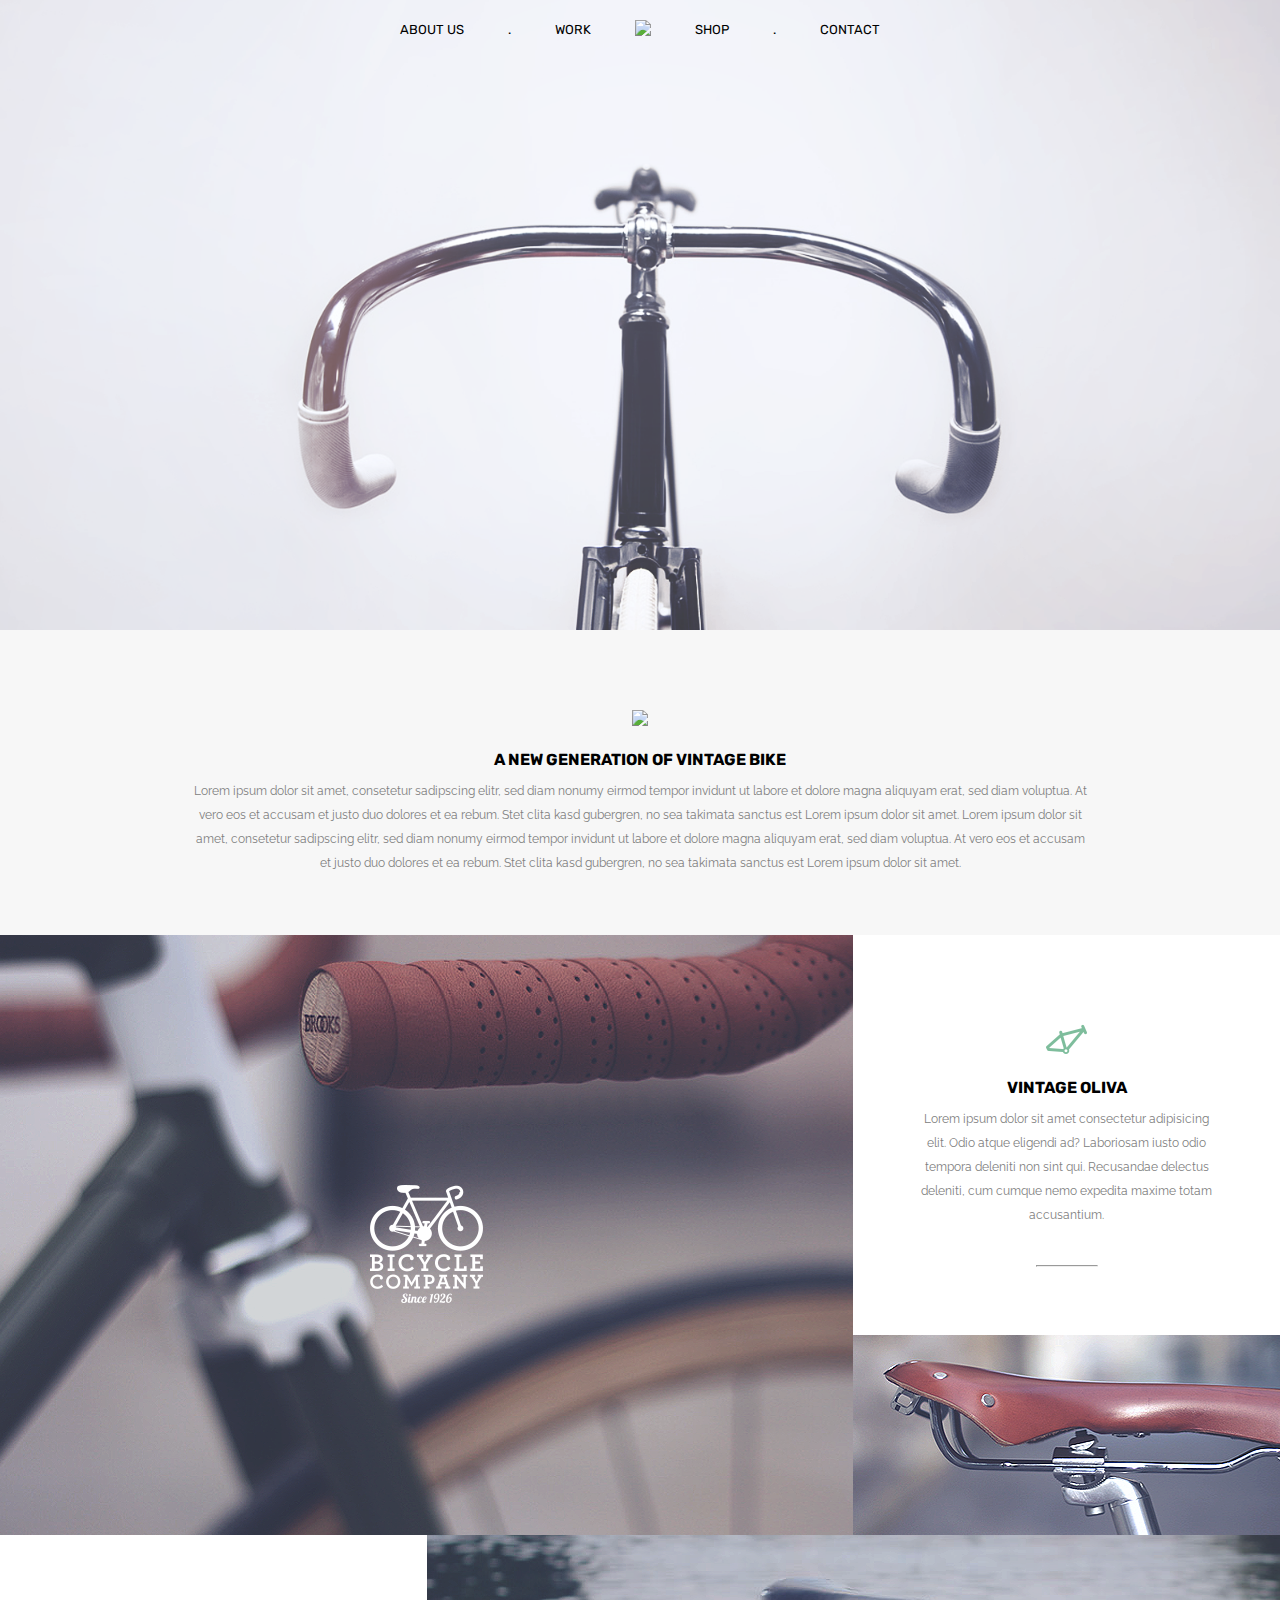
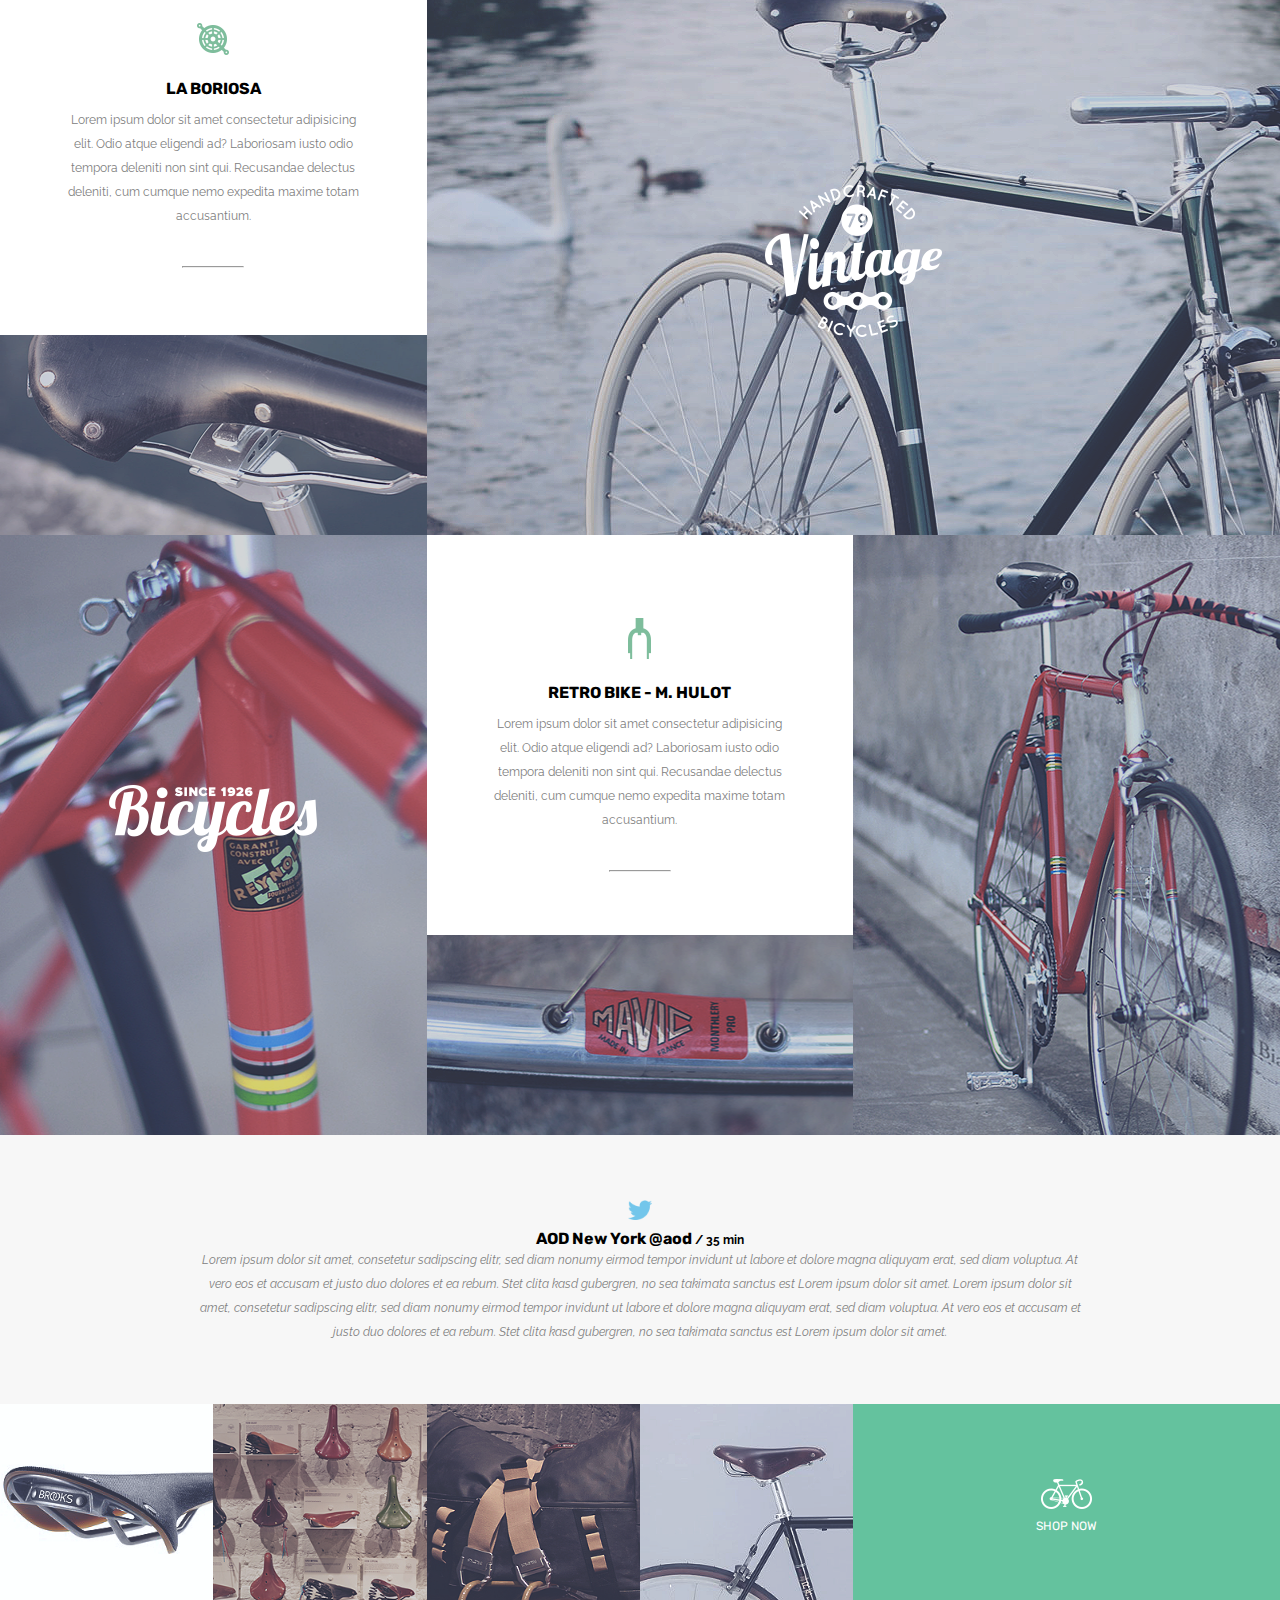
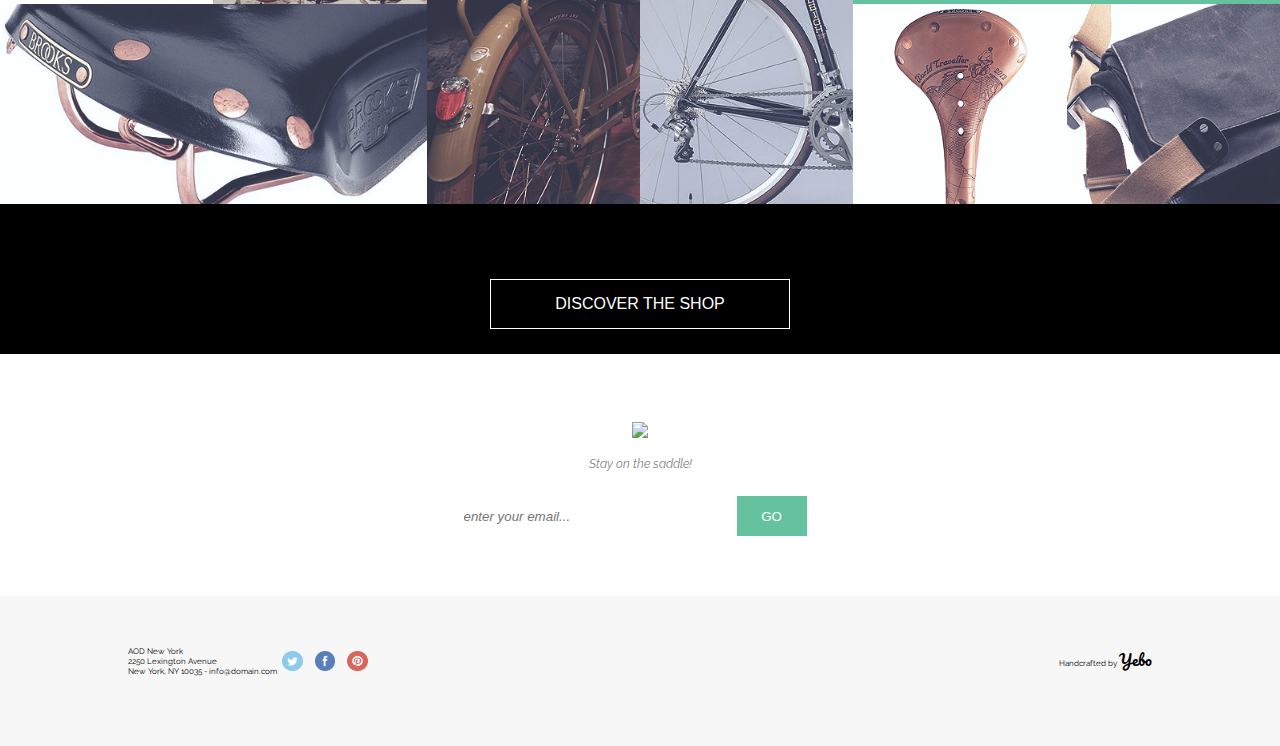
==== commit bfe19892: "overlaid images" ====
--- a/index2.html
+++ b/index2.html
@@ -36,7 +36,9 @@
 
  <!--BEGINNING OF GRID-->
 <div class="grid">
-<div class="lhori1"></div>
+<div class="lhori1">
+    <img class="overlay-image" src="assets/Logo2.png">
+</div>
     <div class="card1">
         <div class="square-text-box inner-text">
             <img class="green-icon" src="assets/Icon2.png">
@@ -56,8 +58,12 @@
         </div>
     </div>
     <div class="spic2"></div>
-    <div class="lhori2"></div>
-    <div class="mvert1"></div>
+    <div class="lhori2">
+        <img class="overlay-image" src="assets/Logo3.png">
+    </div>
+    <div class="mvert1">
+        <img class="overlay-image" src="assets/Logo4.png">
+    </div>
 
     <div class="card3">
         <div class="square-text-box inner-text">
@@ -86,7 +92,7 @@
     <div class="svert1"></div>
     <div class="svert2"></div>
     <div class="shori2">
-        <img class="overlay-image" src="assets/Shape 13.png">
+        <img class="overlay-image-bike" src="assets/Shape 13.png">
         <p id="shopnow">SHOP NOW</p>
     </div>
     <div class="shori1"></div>
--- a/styles.css
+++ b/styles.css
@@ -35,7 +35,7 @@
 h2 {
     text-transform: uppercase;
     font-family: 'Rubik', sans-serif;
-    font-size: 18px;
+    font-size: 16px;
     padding-bottom: 10px;
 }
 
@@ -63,6 +63,7 @@
 nav ul li {
     padding: 20px;
     vertical-align: middle;
+    font-size: 13px;
 }
 
 .navbar {
@@ -305,6 +306,12 @@
 .overlay-image {
     display: block;
     margin: 0px auto;
+    margin-top: 250px;
+}
+
+.overlay-image-bike {
+    display: block;
+    margin: 0px auto;
     margin-top: 75px;
     
 }
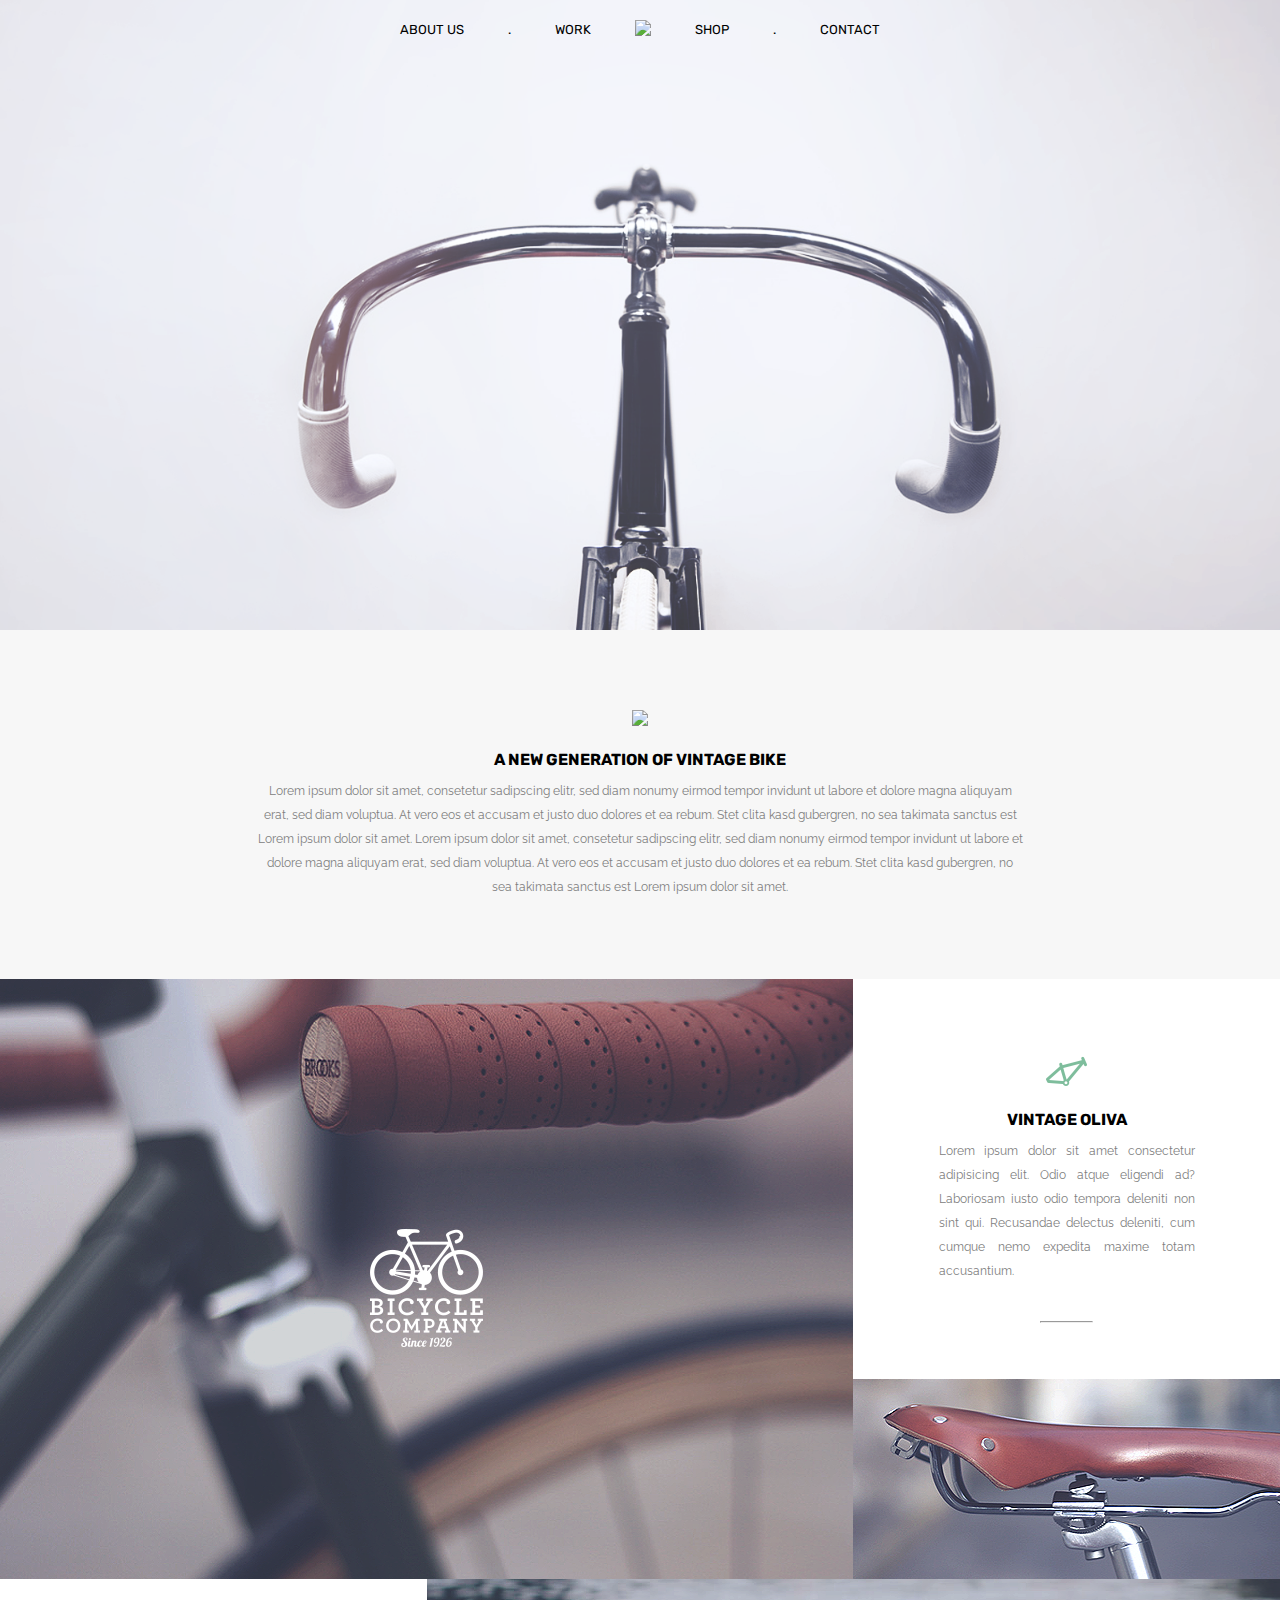
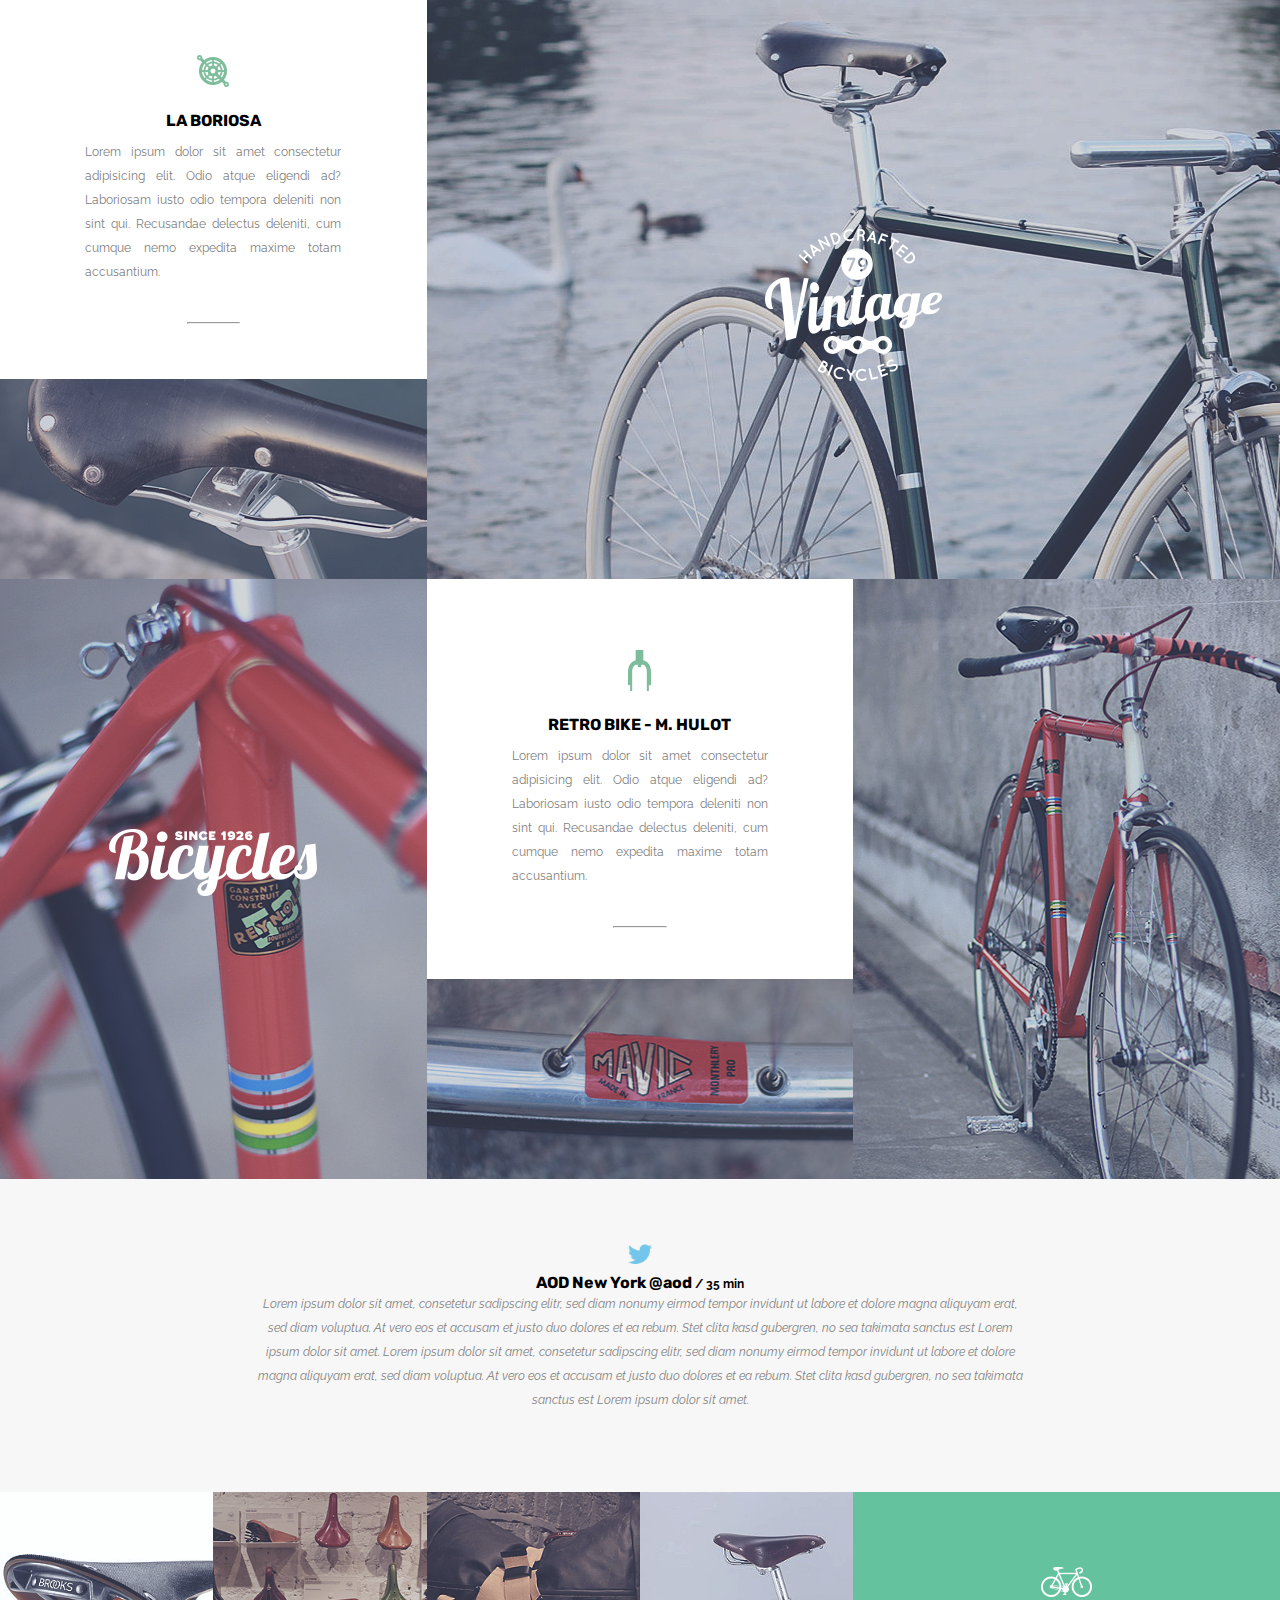
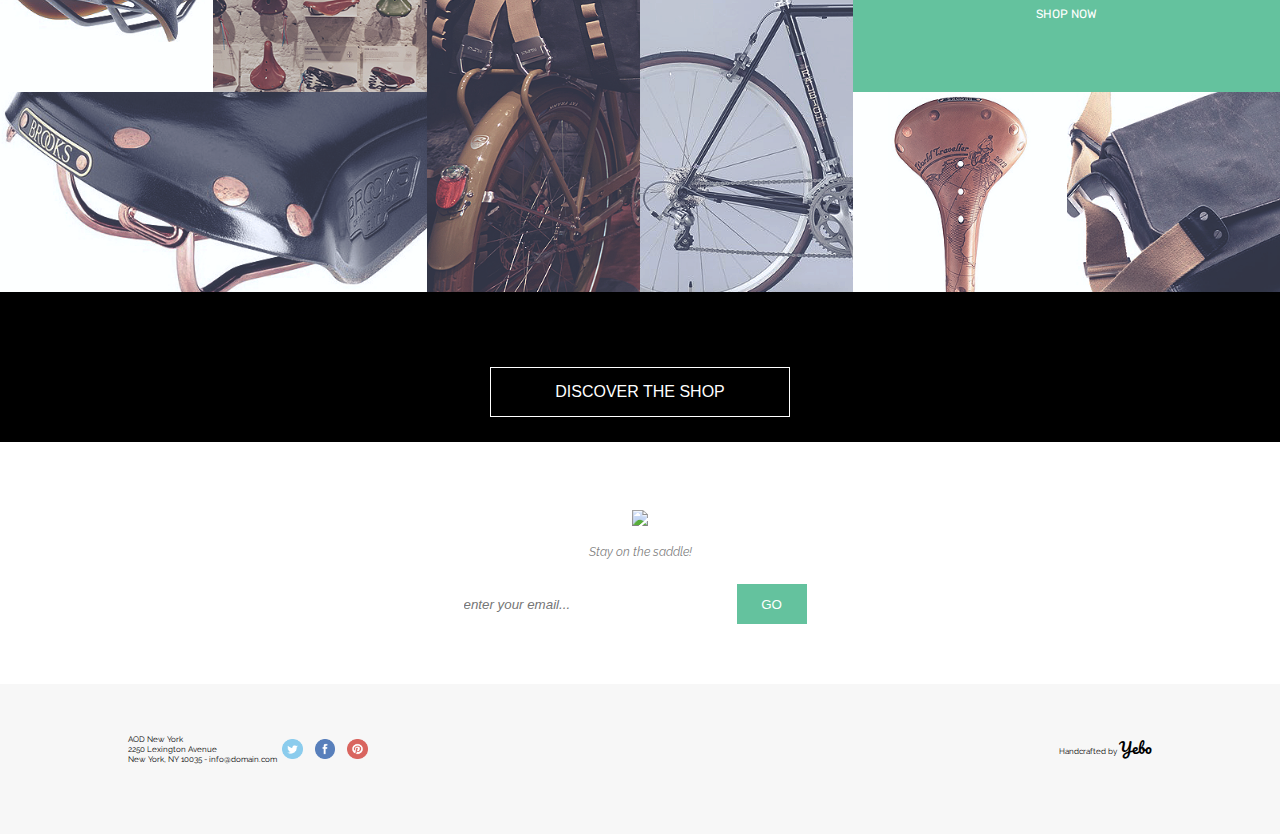
==== commit 3be948c5: "justified text boxes" ====
--- a/index2.html
+++ b/index2.html
@@ -43,7 +43,7 @@
         <div class="square-text-box inner-text">
             <img class="green-icon" src="assets/Icon2.png">
             <h2>Vintage Oliva</h2>
-            <p>Lorem ipsum dolor sit amet consectetur adipisicing elit. Odio atque eligendi ad? Laboriosam iusto odio tempora deleniti non sint qui. Recusandae delectus deleniti, cum cumque nemo expedita maxime totam accusantium.</p>
+            <p class="justify">Lorem ipsum dolor sit amet consectetur adipisicing elit. Odio atque eligendi ad? Laboriosam iusto odio tempora deleniti non sint qui. Recusandae delectus deleniti, cum cumque nemo expedita maxime totam accusantium.</p>
             <br><br><hr>
         </div>
     </div>
@@ -53,7 +53,7 @@
         <div class="square-text-box inner-text">
             <img class="green-icon" src="assets/Icon4.png">
             <h2>La Boriosa</h2>
-            <p>Lorem ipsum dolor sit amet consectetur adipisicing elit. Odio atque eligendi ad? Laboriosam iusto odio tempora deleniti non sint qui. Recusandae delectus deleniti, cum cumque nemo expedita maxime totam accusantium.</p>
+            <p class="justify">Lorem ipsum dolor sit amet consectetur adipisicing elit. Odio atque eligendi ad? Laboriosam iusto odio tempora deleniti non sint qui. Recusandae delectus deleniti, cum cumque nemo expedita maxime totam accusantium.</p>
             <br><br><hr>
         </div>
     </div>
@@ -69,7 +69,7 @@
         <div class="square-text-box inner-text">
             <img class="green-icon" src="assets/Icon3.png">
             <h2>Retro BIKE - M. Hulot</h2>
-            <p>Lorem ipsum dolor sit amet consectetur adipisicing elit. Odio atque eligendi ad? Laboriosam iusto odio tempora deleniti non sint qui. Recusandae delectus deleniti, cum cumque nemo expedita maxime totam accusantium.</p>
+            <p class="justify">Lorem ipsum dolor sit amet consectetur adipisicing elit. Odio atque eligendi ad? Laboriosam iusto odio tempora deleniti non sint qui. Recusandae delectus deleniti, cum cumque nemo expedita maxime totam accusantium.</p>
             <br><br><hr>
         </div>
     </div>
--- a/styles.css
+++ b/styles.css
@@ -270,7 +270,7 @@
     width: 100%;
     text-align: center;
     padding-top: 40px;
-    padding-bottom: 40px;
+    padding-bottom: 60px;
     background-color: #f7f7f7;
 }
 
@@ -281,10 +281,14 @@
 
 
 .inner-text {
-    width: 70%;
+    width: 60%;
     margin: 0 auto;
     padding: 20px;
     
+}
+
+.justify {
+    text-align: justify;
 }
 
 
